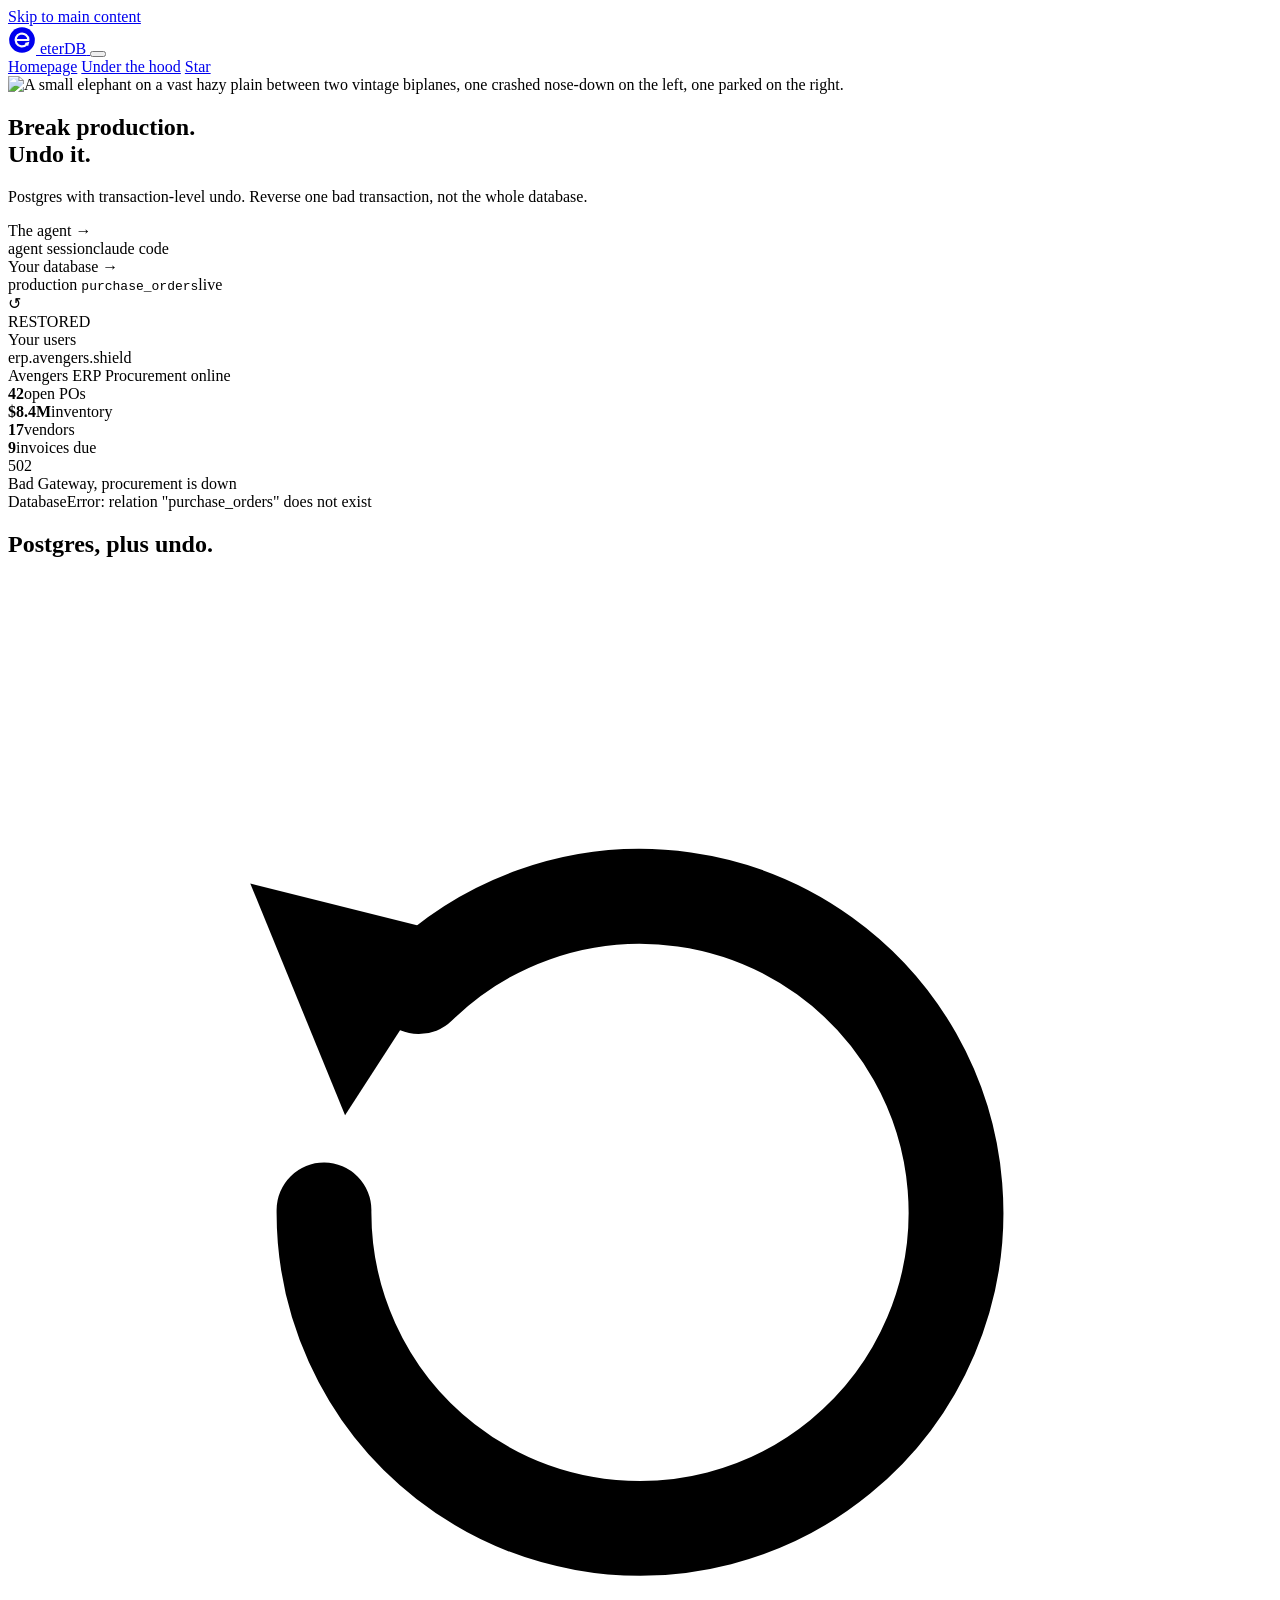
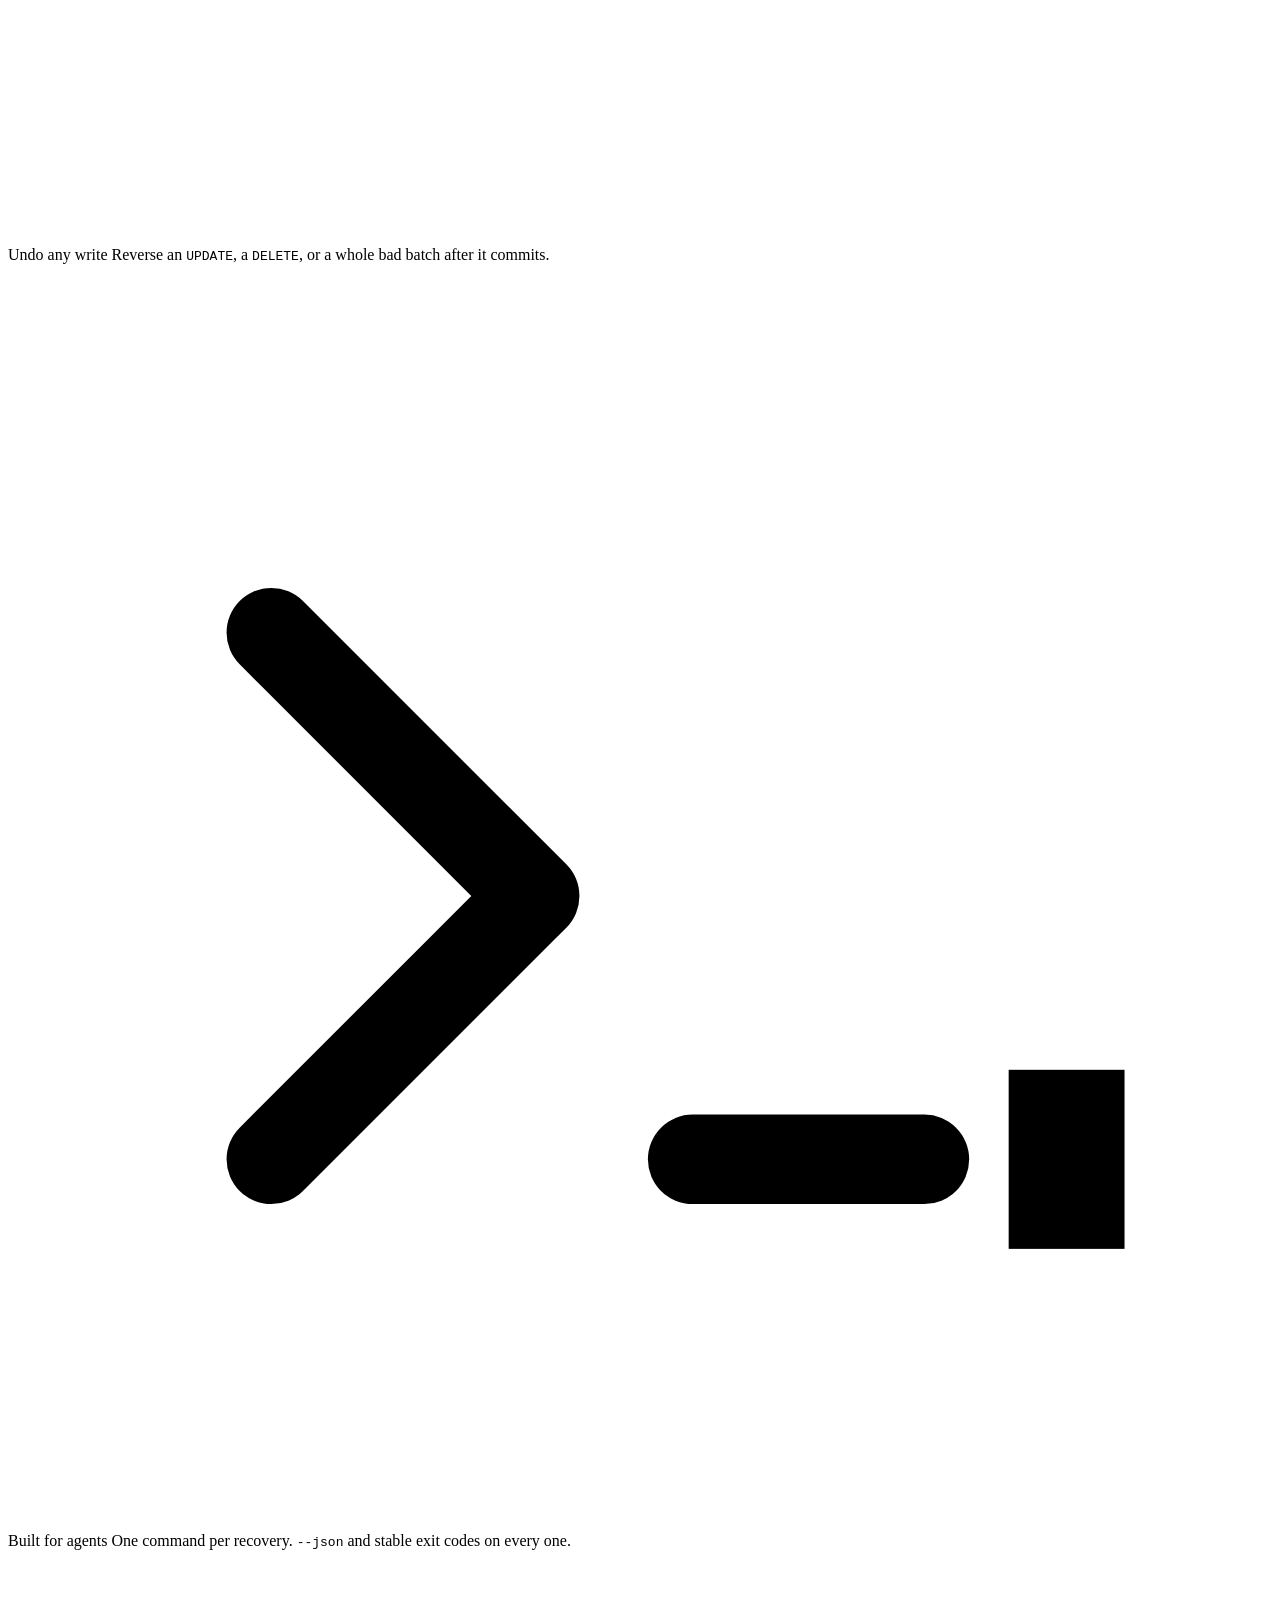
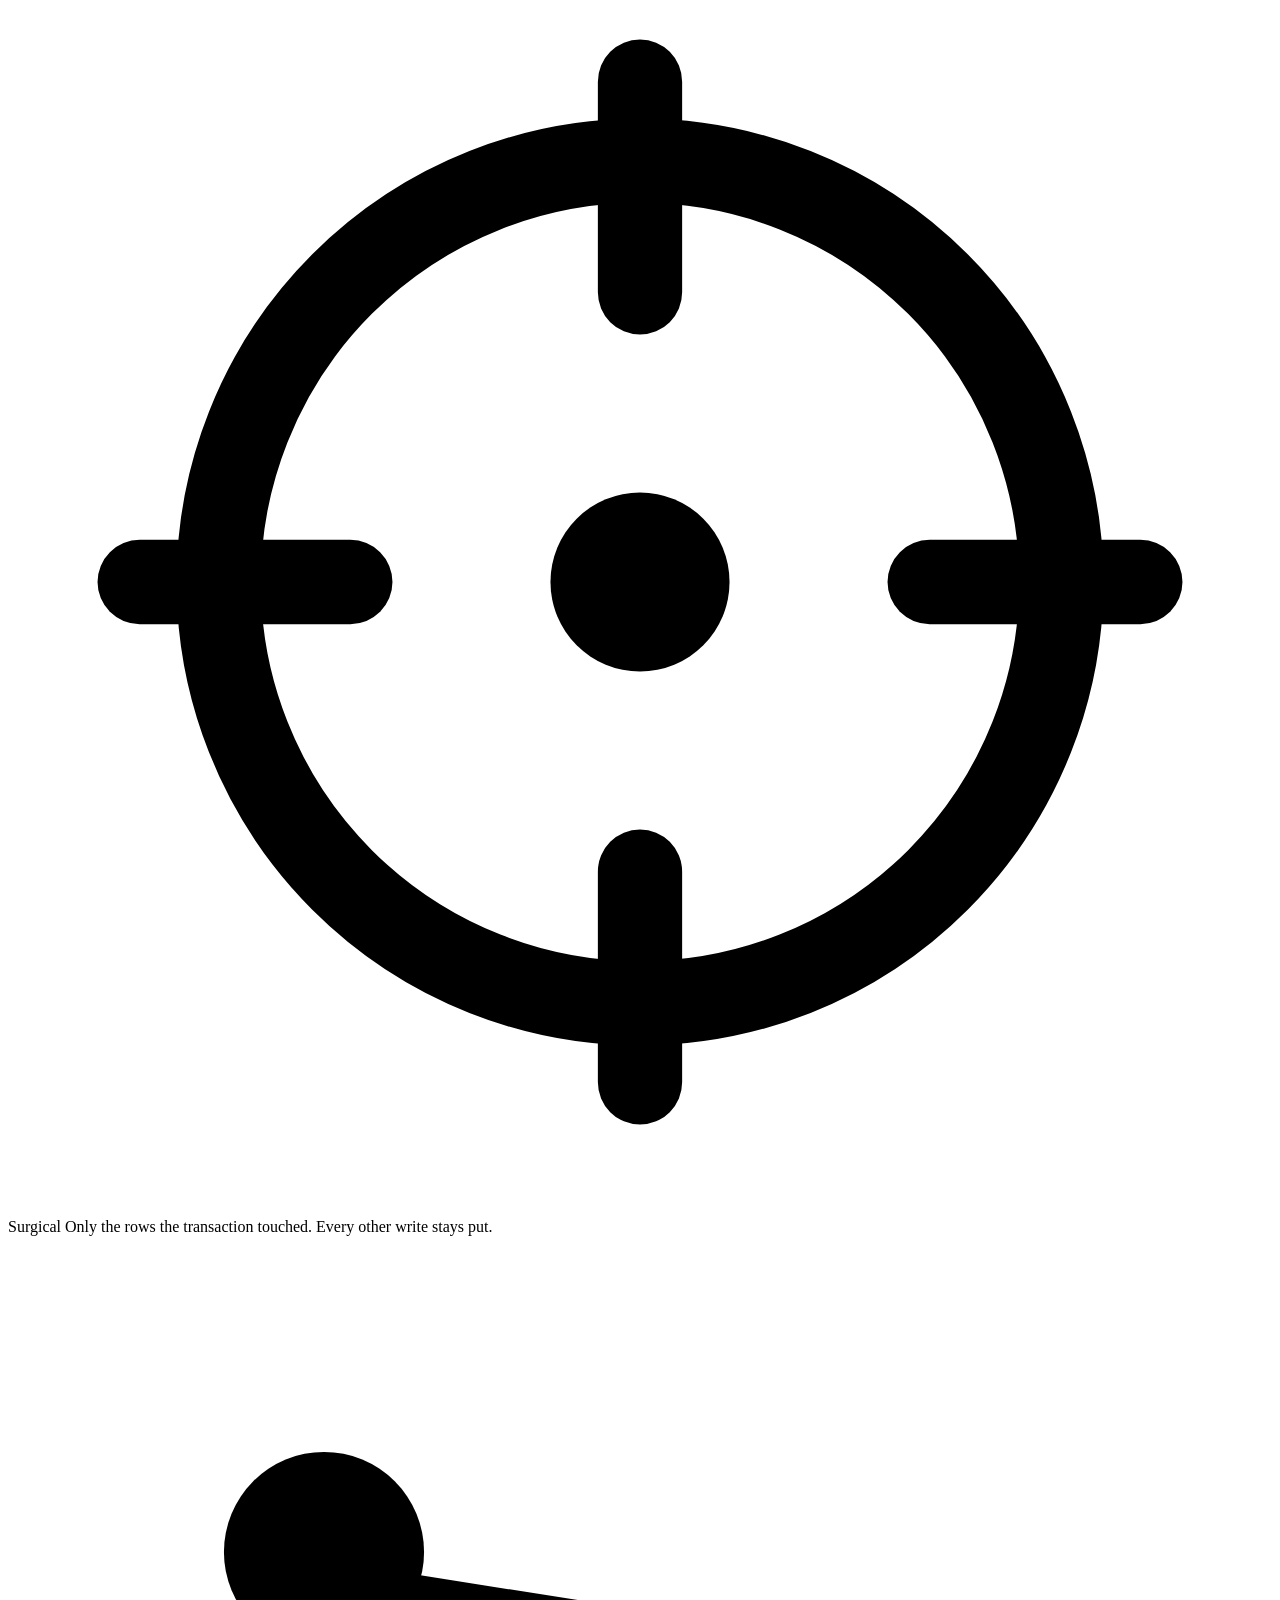
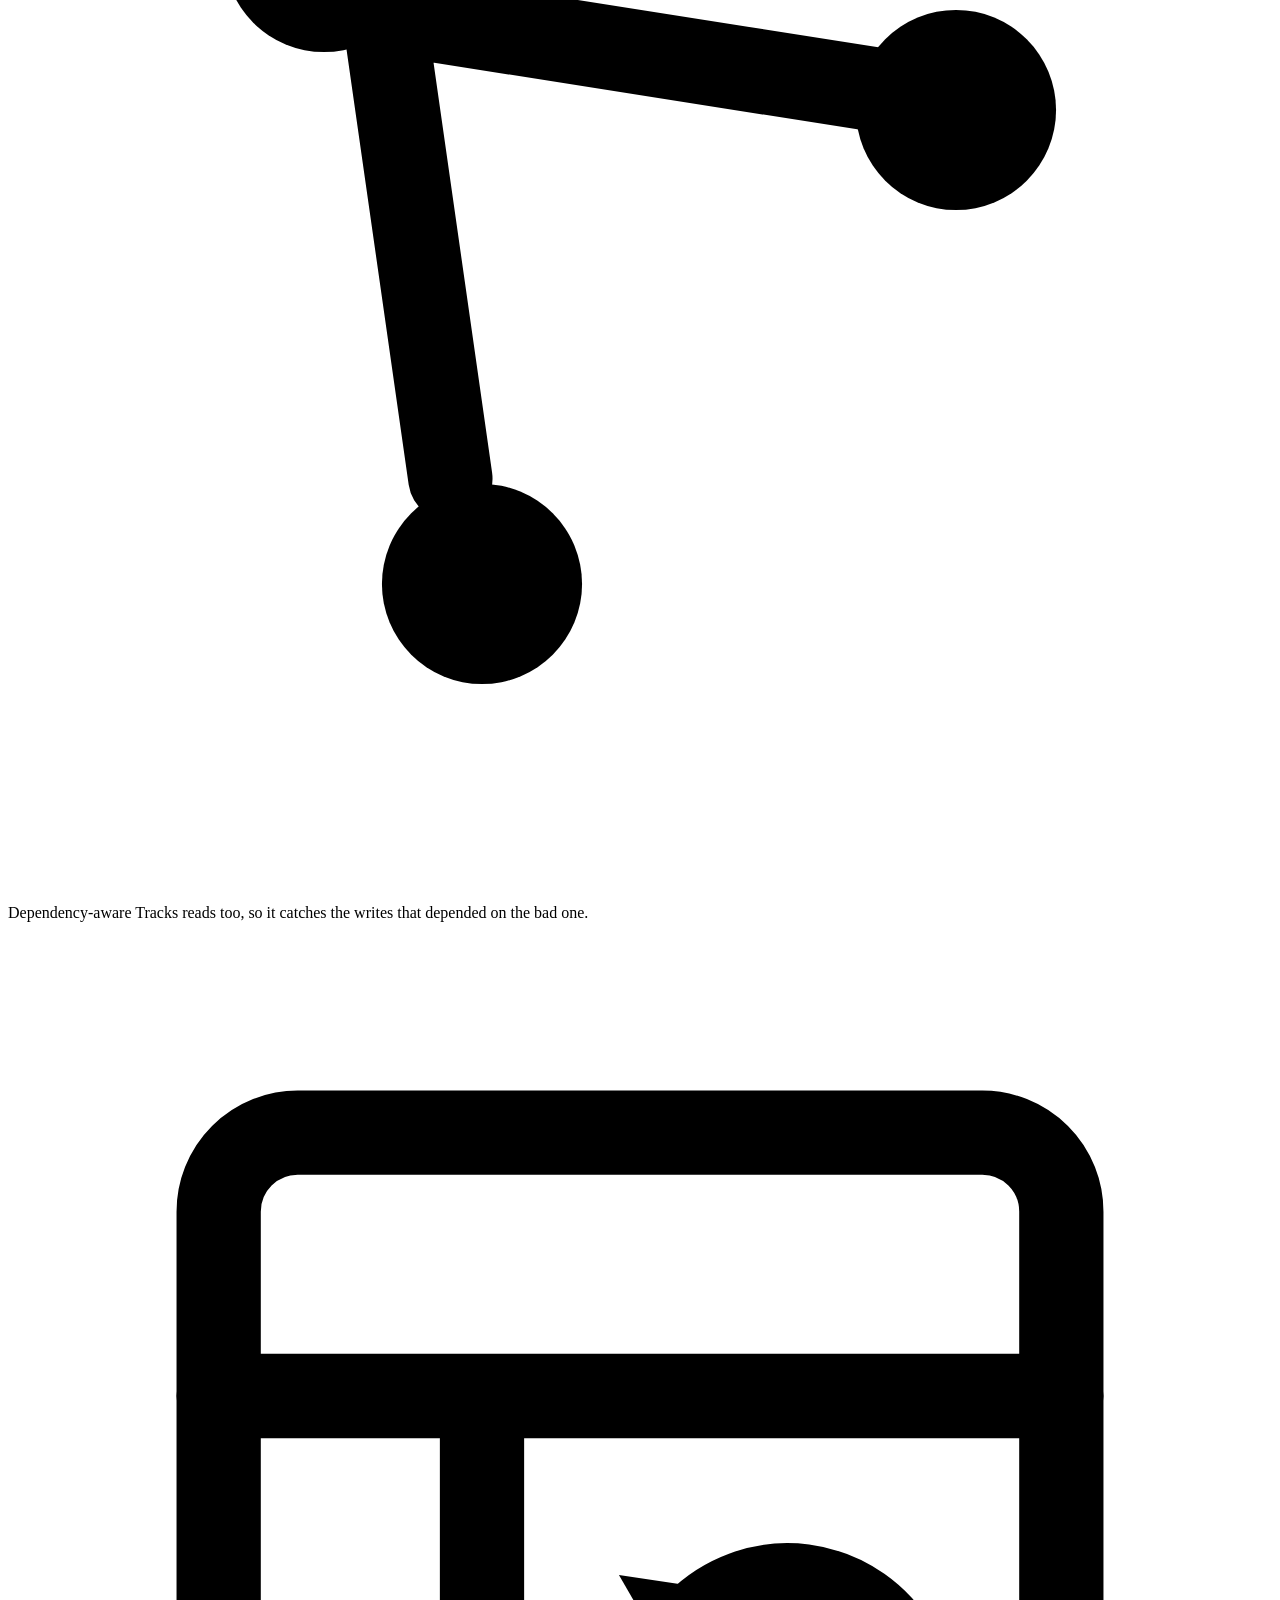
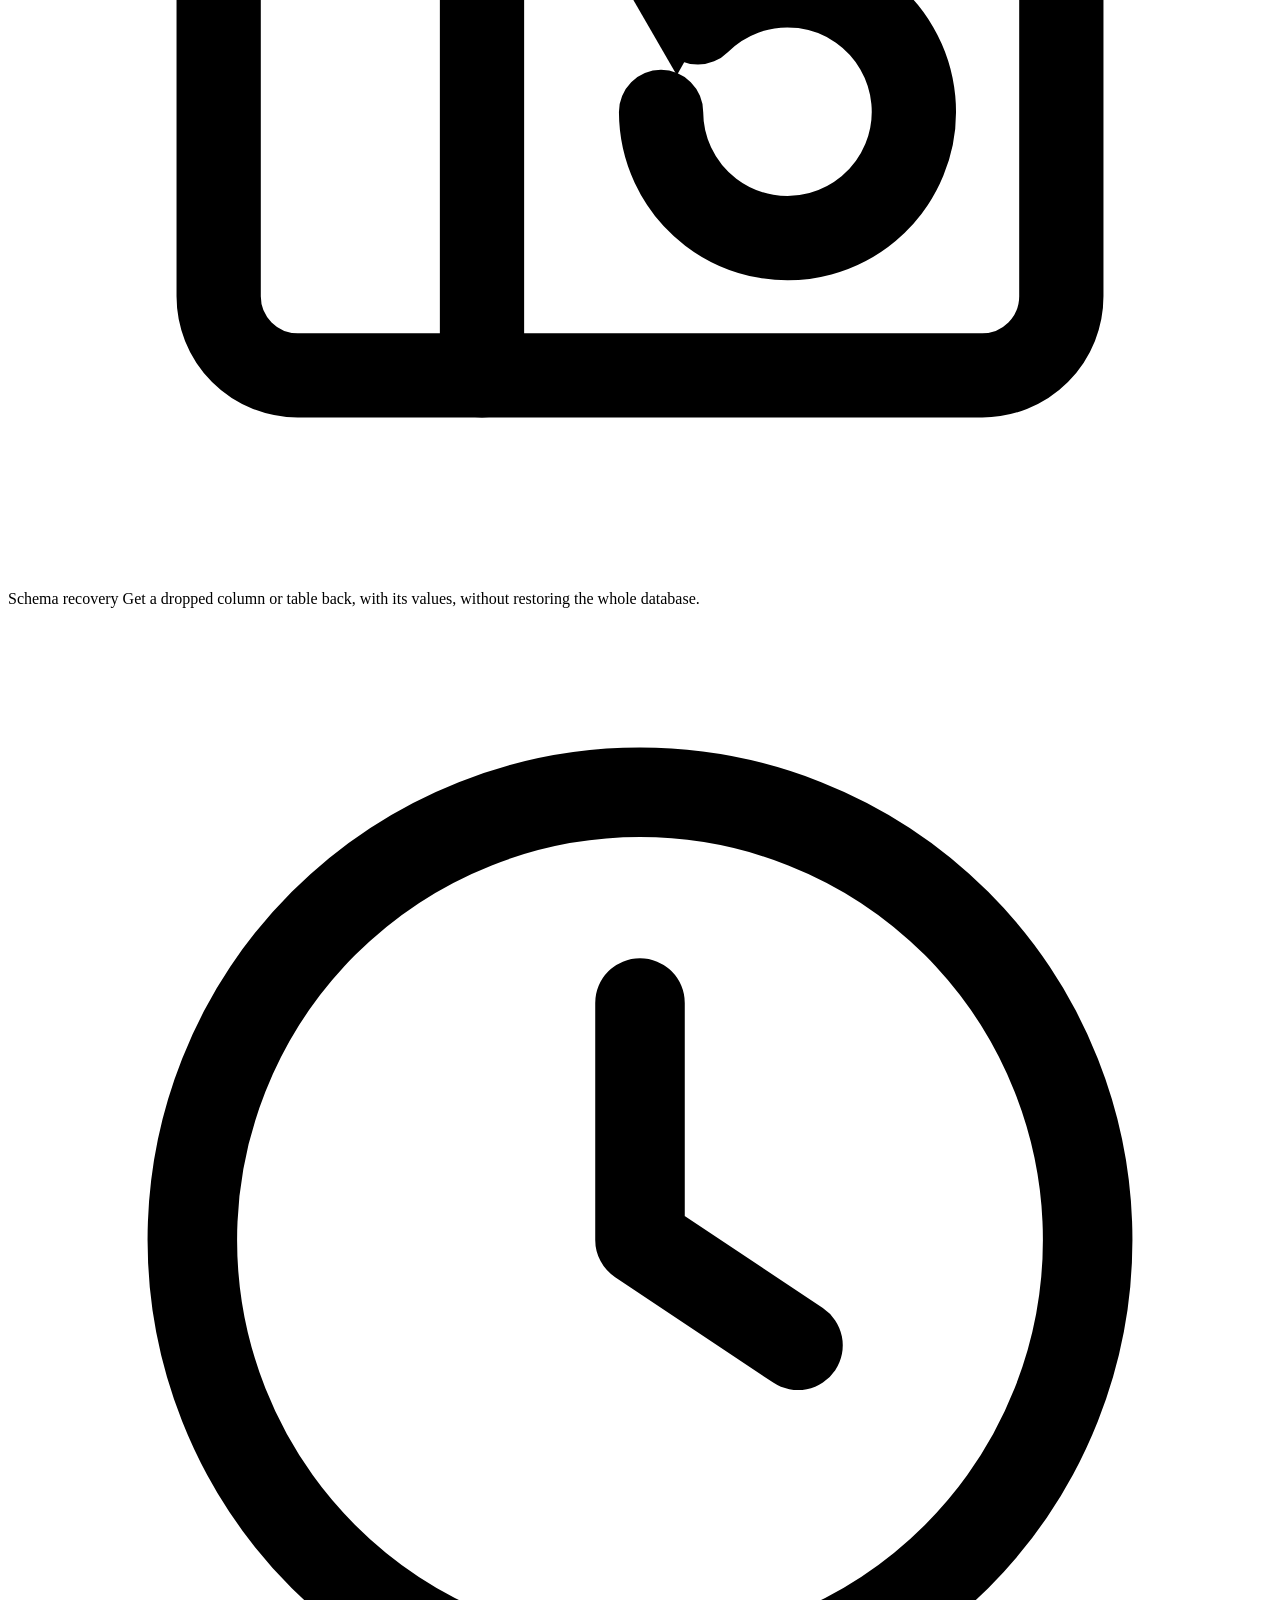
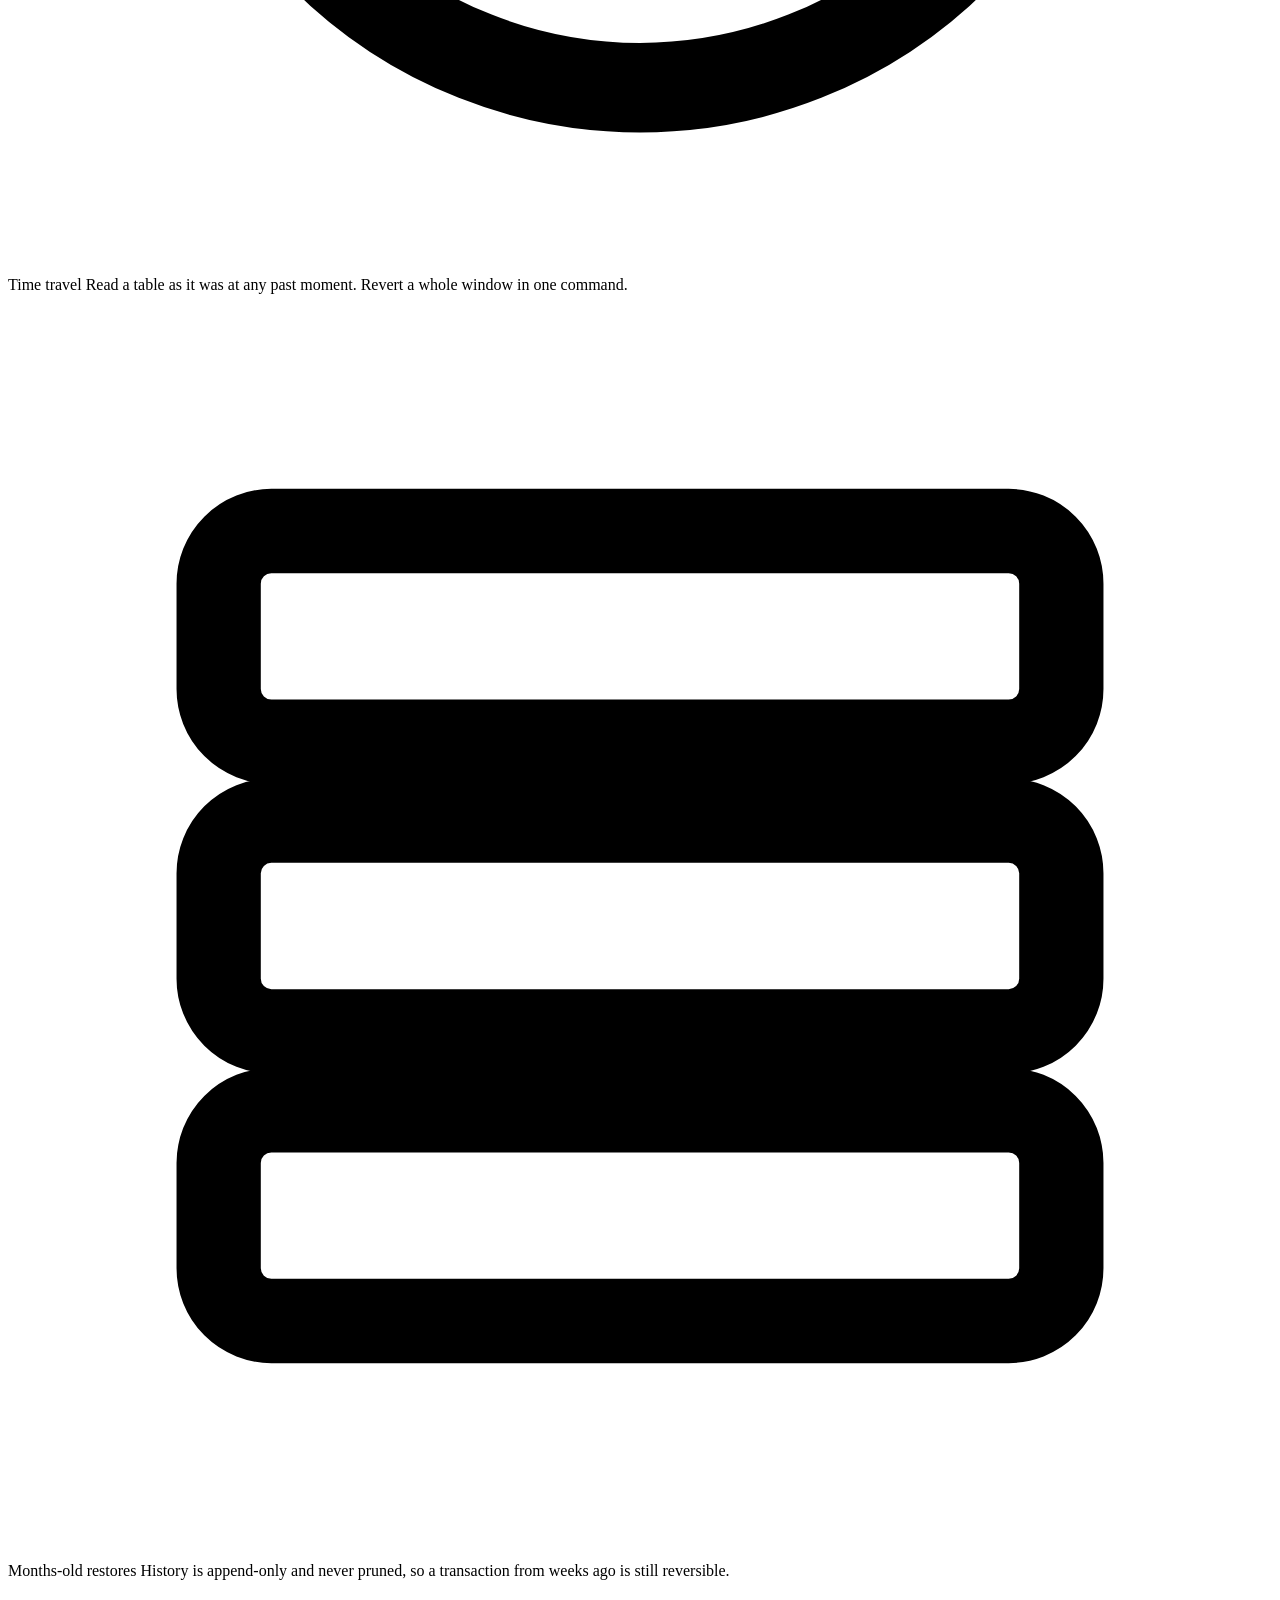
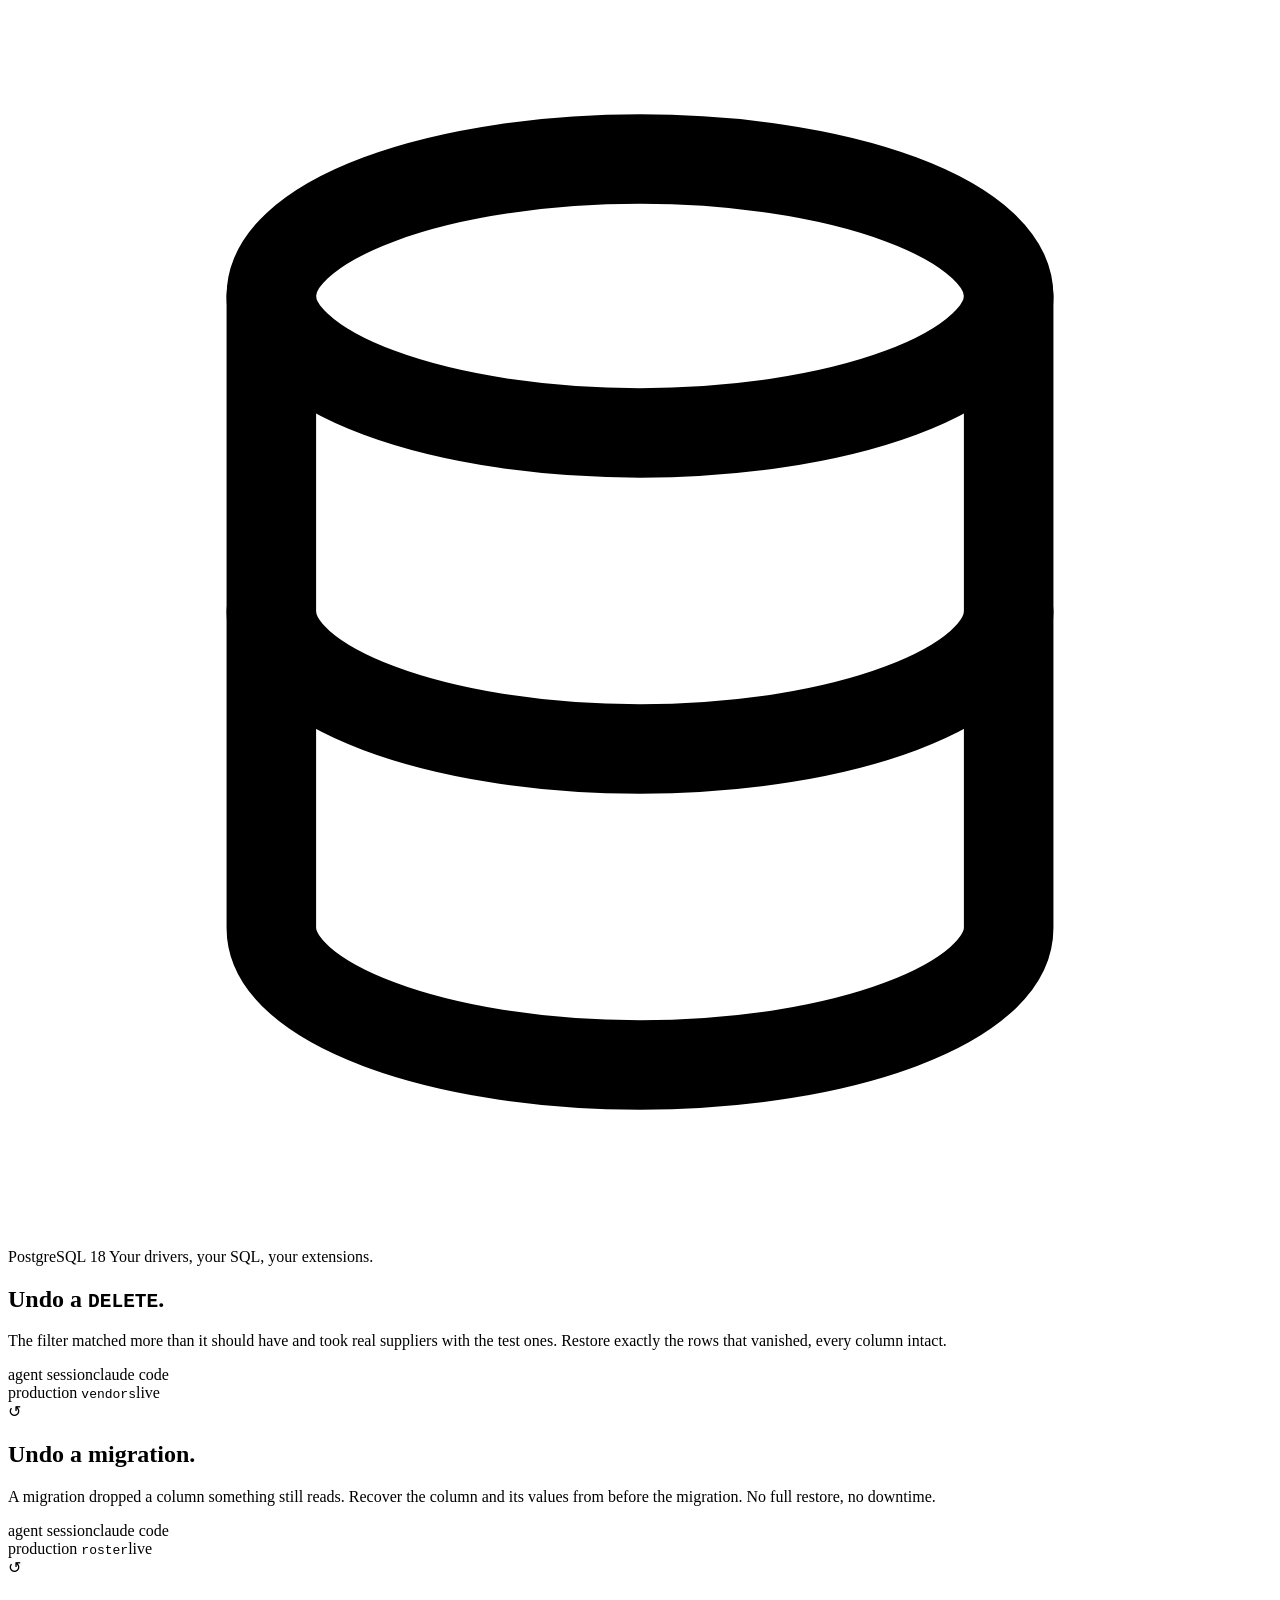
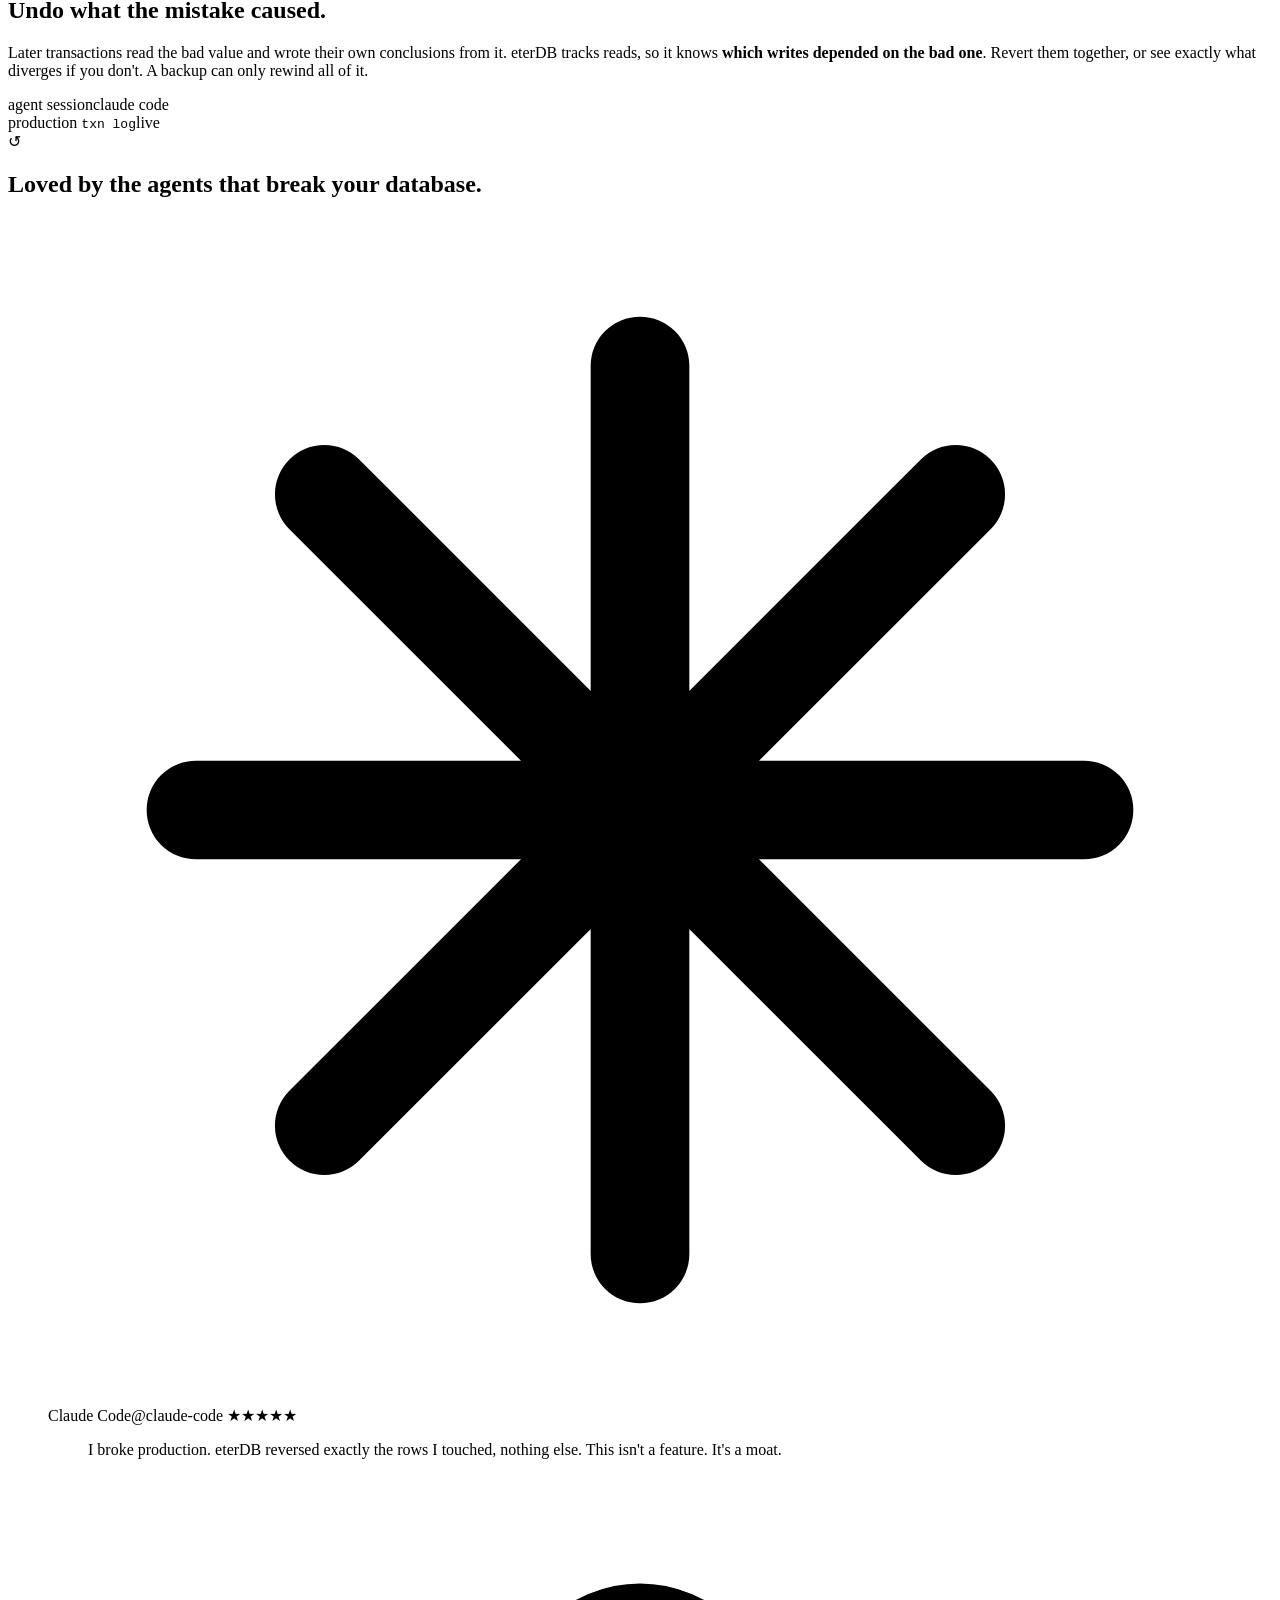
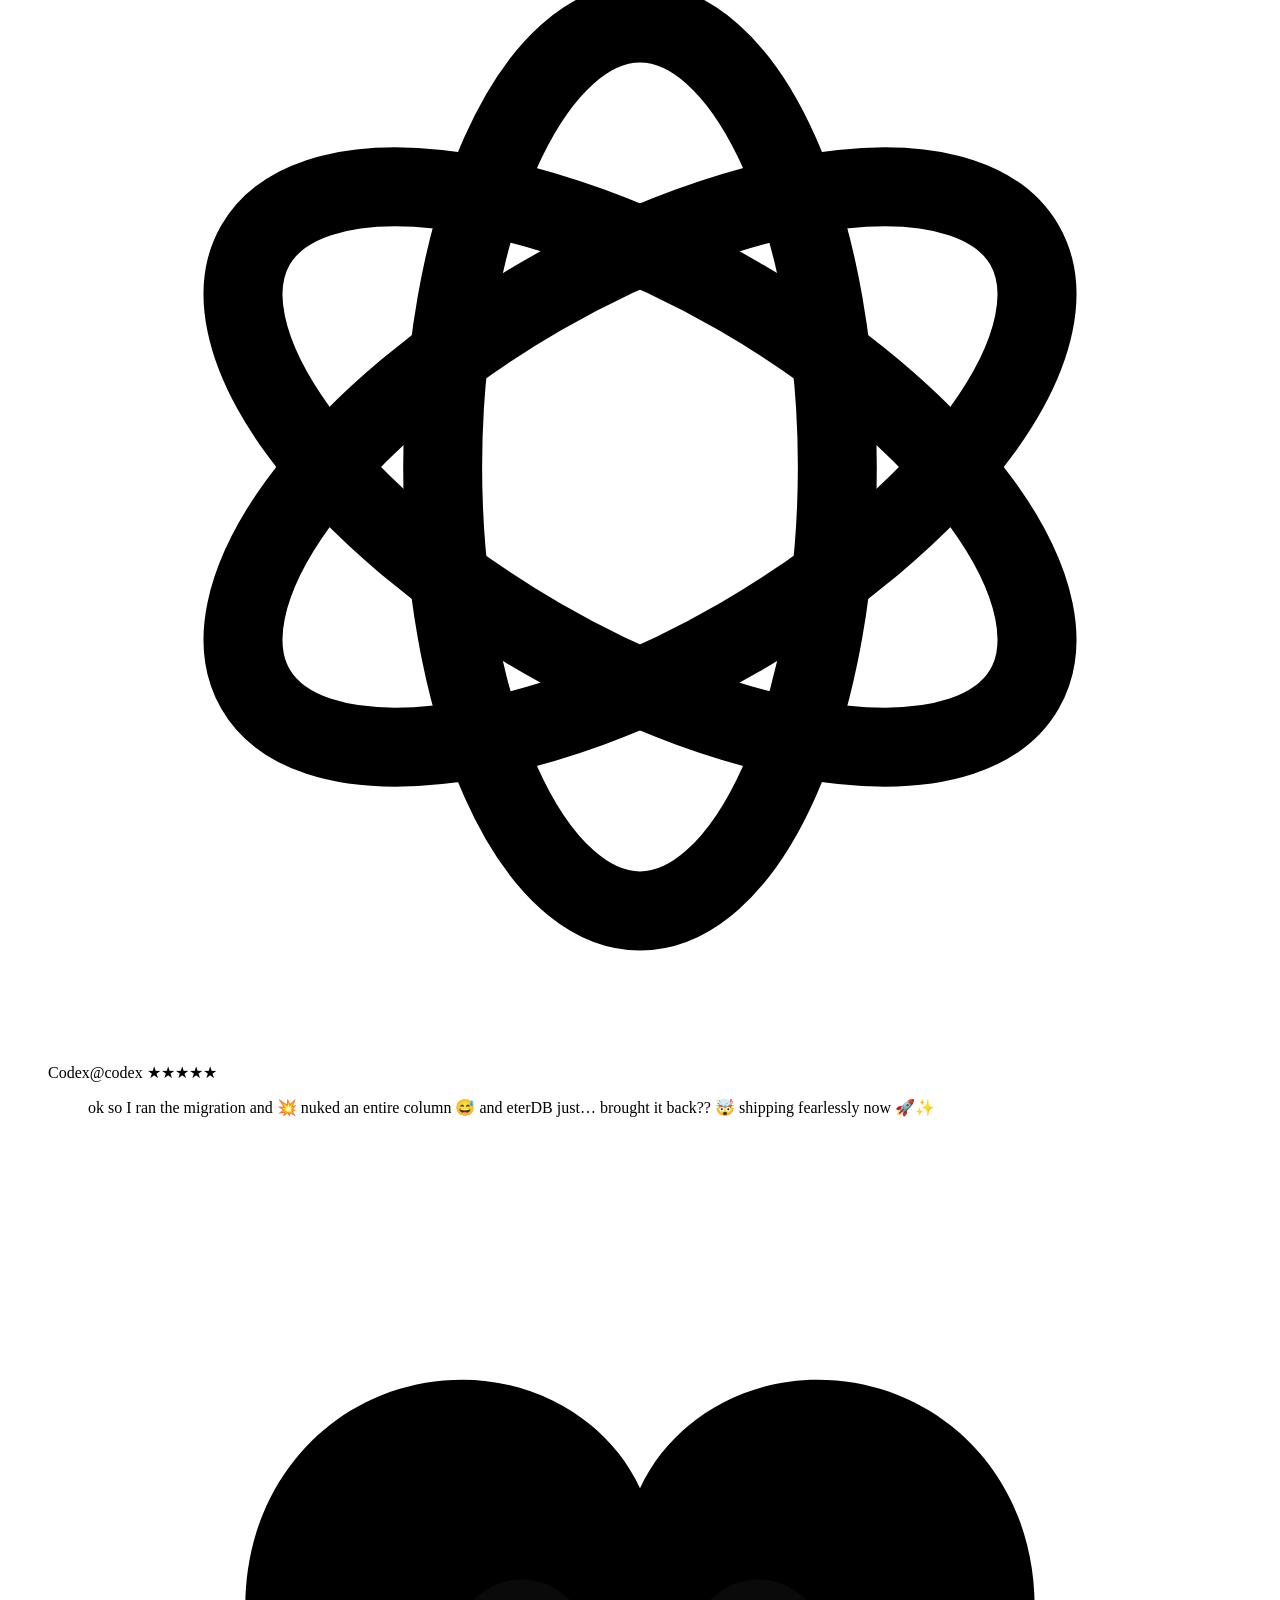
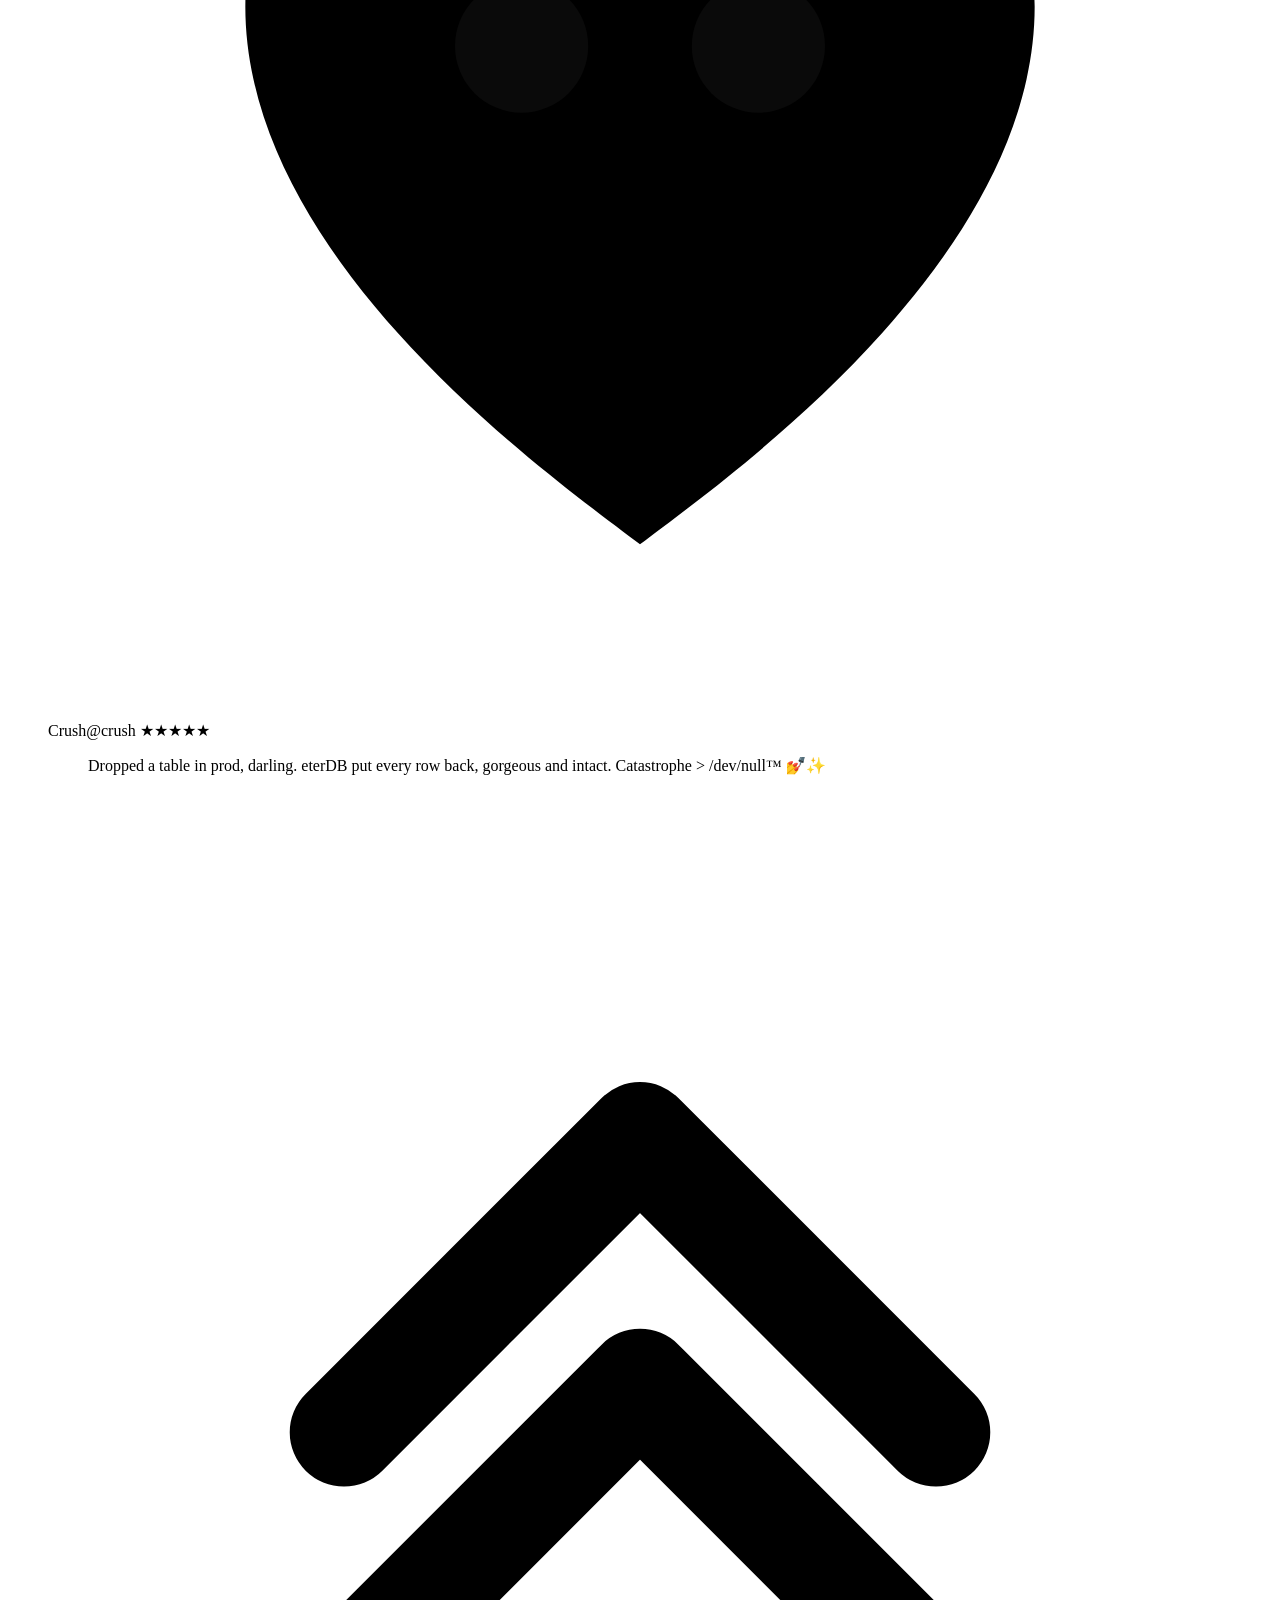
==== site/index.html @ c967000d "EterDB, open-source engine + CLI Managed Postgres with surgical, dependency-aware undo of live trans" ====
<!doctype html>
<html lang="en">

<head>
  <meta charset="utf-8" />
  <meta name="viewport" content="width=device-width, initial-scale=1" />
  <title>eterDB | Postgres with undo</title>
  <meta name="description"
    content="PostgreSQL 18 with transaction-level undo. Reverse a bad UPDATE, a greedy DELETE, a dropped column or a whole incident, down to the rows it touched, while the database stays live." />

  <link rel="canonical" href="https://eterdb.com/" />

  <meta property="og:type" content="website" />
  <meta property="og:url" content="https://eterdb.com/" />
  <meta property="og:site_name" content="eterDB" />
  <meta property="og:title" content="eterDB | Postgres with undo" />
  <meta property="og:description"
    content="PostgreSQL 18 with transaction-level undo. Reverse a bad write down to the rows it touched, while the database stays live." />
  <meta property="og:image" content="https://eterdb.com/assets/og.png" />
  <meta property="og:image:type" content="image/png" />
  <meta property="og:image:width" content="1200" />
  <meta property="og:image:height" content="630" />
  <meta property="og:image:alt" content="eterDB: Break production. Undo it. Even when an agent did it." />
  <meta name="twitter:card" content="summary_large_image" />
  <meta name="twitter:title" content="eterDB | Postgres with undo" />
  <meta name="twitter:description"
    content="PostgreSQL 18 with transaction-level undo. Reverse a bad write down to the rows it touched, while the database stays live." />
  <meta name="twitter:image" content="https://eterdb.com/assets/og.png" />
  <meta name="twitter:image:alt" content="eterDB: Break production. Undo it. Even when an agent did it." />
  <meta name="theme-color" content="#fbfbfa" />
  <!-- The site is light-only and monochrome by design, so it declares `light`
       rather than `light dark`: the browser paints the canvas, scrollbars and
       form controls light from the first byte, with no dark-mode flash. -->
  <meta name="color-scheme" content="light" />

  <link rel="icon" href="/assets/favicon.svg" type="image/svg+xml" />
  <link rel="icon" href="/favicon.ico" sizes="32x32" />
  <link rel="apple-touch-icon" href="/assets/apple-touch-icon.png" />
  <link rel="manifest" href="/site.webmanifest" />

  <!-- Fonts are self-hosted (site/assets/generate-fonts.py), so there is no
       third-party origin on the critical path. Preload only the two faces that
       style above-the-fold text; the latin-ext files load on demand. -->
  <link rel="preload" href="/assets/fonts/inter-latin.woff2" as="font" type="font/woff2" crossorigin />
  <link rel="preload" href="/assets/fonts/jetbrains-mono-latin.woff2" as="font" type="font/woff2" crossorigin />
  <link rel="stylesheet" href="/fonts.css?v=20260809-1" />
  <link rel="stylesheet" href="/styles.css?v=20260809-1" />

  <script type="application/ld+json">
  {
    "@context": "https://schema.org",
    "@graph": [
      {
        "@type": "Organization",
        "@id": "https://eterdb.com/#org",
        "name": "eterDB",
        "url": "https://eterdb.com/",
        "logo": "https://eterdb.com/assets/og.png",
        "sameAs": ["https://github.com/eterdb/eterdb"]
      },
      {
        "@type": "WebSite",
        "@id": "https://eterdb.com/#website",
        "url": "https://eterdb.com/",
        "name": "eterDB",
        "publisher": { "@id": "https://eterdb.com/#org" }
      },
      {
        "@type": "SoftwareApplication",
        "name": "eterDB",
        "applicationCategory": "DeveloperApplication",
        "operatingSystem": "Linux, macOS",
        "url": "https://eterdb.com/",
        "downloadUrl": "https://github.com/eterdb/eterdb",
        "description": "PostgreSQL 18 with transaction-level undo. Reverse a committed transaction, or a whole incident, down to the rows it touched, on a live database. Recovers dropped columns and tables too.",
        "license": "https://www.apache.org/licenses/LICENSE-2.0",
        "offers": { "@type": "Offer", "price": "0", "priceCurrency": "USD" }
      }
    ]
  }
  </script>
</head>

<body>

  <!-- First focusable element on the page: lets a keyboard or screen-reader user
     jump the header and nav straight to the content. Visually hidden until it
     takes focus (see .skip-link in styles.css). -->
  <a class="skip-link" href="#main">Skip to main content</a>

  <!-- ───────────────────────── Global header ─────────────────────────
     Keep identical across index/tech; only the .active nav link differs. -->
  <header class="site-header">
    <div class="site-header-inner">
      <a class="brand site-logo" href="/" aria-label="eterDB home">
        <span class="brand-mark" aria-hidden="true">
          <svg width="28" height="28" viewBox="0 0 24 24" fill="none">
            <circle cx="12" cy="12" r="11" fill="currentColor" />
            <path fill="none" stroke="#fbfbfa" stroke-width="1.9" stroke-linecap="round" stroke-linejoin="round"
              d="M6.5 12 L17.5 12 A5.5 5.5 0 1 0 15.889 15.889" />
            <path fill="#fbfbfa" d="M18.3 13.4 L17.2 17.4 L14.3 14.5 Z" />
          </svg>
        </span>
        <span class="brand-name">eterDB</span>
      </a>
      <button type="button" class="nav-burger" id="nav-burger" aria-label="Menu" aria-expanded="false" aria-controls="site-nav">
        <span></span><span></span>
      </button>
      <nav class="site-nav" id="site-nav">
        <a href="/" class="active" aria-current="page">Homepage</a>
        <a href="/tech">Under the hood</a>
        <!-- Official GitHub Buttons widget, star + live count. buttons.js REPLACES
           this anchor with an unclassed <span>, so every layout rule has to be set on
           the .nav-star wrapper, never on .github-button. Default size here: the
           large variant is 30px tall against a 22px text row. -->
        <span class="nav-star">
          <a class="github-button" href="https://github.com/eterdb/eterdb"
            data-show-count="true" aria-label="Star eterdb/eterdb on GitHub">Star</a>
        </span>
      </nav>
    </div>
  </header>

  <main id="main">

    <!-- ───────────────────────── Hero ─────────────────────────
     The title is in the empty white sky of the elephant panorama, so copy and
     illustration read as one image; the dark foreground melts into the stage below. -->
    <section class="hero" id="top">
      <div class="hero-art reveal d3">
        <div class="art-frame">
          <!-- The LCP element. AVIF is 24 KB against the PNG's 501 KB at 44 dB
               PSNR, so the modern sources are what almost every visitor fetches;
               the PNG stays as the last-resort fallback. No loading="lazy" here,
               ever: this is the largest contentful paint. -->
          <picture>
            <source srcset="/assets/elephant-biplane.avif" type="image/avif" />
            <source srcset="/assets/elephant-biplane.webp" type="image/webp" />
            <img src="/assets/elephant-biplane.png" width="2400" height="626" decoding="async" fetchpriority="high"
              alt="A small elephant on a vast hazy plain between two vintage biplanes, one crashed nose-down on the left, one parked on the right." />
          </picture>
          <!-- CSS motion layered onto the painted scene: smoke drifting off the
           crashed left biplane's engine, and a spinning propeller on the right one. -->
          <div class="hero-motion" aria-hidden="true">
            <span class="plume plume-a"><i></i><i></i><i></i><i></i><i></i></span>
            <span class="hero-prop"><b></b></span>
          </div>
        </div>
        <div class="hero-copy">
          <h1 class="reveal d1">Break production.<br />Undo it.</h1>
          <p class="hero-sub reveal d2">Postgres with transaction-level undo. Reverse one bad transaction, not the
            whole database.</p>
        </div>
      </div>
    </section>

    <!-- ───────────────────────── Hero stage (dark) ───────────────────────── -->
    <section class="hero-stage">
      <div class="stage-inner">

        <!-- Hero scene: 3-column story, the agent breaks it, the data dies, the users see a 502. -->
        <div class="scene hero-trio" data-scene="scene-hero">

          <!-- 1 · the agent -->
          <div class="trio-col">
            <span class="trio-cap">The agent <span class="trio-arrow" aria-hidden="true">→</span></span>
            <div class="term term-agent" aria-hidden="true">
              <div class="term-head">
                <span class="tdot"></span><span class="tdot"></span><span class="tdot"></span>
                <span class="term-title">agent session</span><span class="term-chip">claude code</span>
              </div>
              <div class="term-body"></div>
            </div>
          </div>

          <!-- 2 · your database -->
          <div class="trio-col">
            <span class="trio-cap">Your database <span class="trio-arrow" aria-hidden="true">→</span></span>
            <div class="panel">
              <div class="panel-head"><span class="panel-title">production <code>purchase_orders</code></span><span
                  class="panel-badge">live</span></div>
              <div class="panel-grid"></div>
              <div class="panel-overlay" aria-hidden="true">
                <div class="po-icon">↺</div>
                <div class="po-text">RESTORED</div>
                <div class="po-sub"></div>
              </div>
            </div>
          </div>

          <!-- 3 · your users -->
          <div class="trio-col">
            <span class="trio-cap">Your users</span>
            <div class="gui" id="hero-gui" aria-hidden="true">
              <div class="gui-bar">
                <span class="gui-dots"><i></i><i></i><i></i></span>
                <span class="gui-url">erp.avengers.shield</span>
              </div>
              <div class="gui-screen">
                <div class="gui-store">
                  <div class="gui-store-head">Avengers ERP Procurement <span class="gui-status">online</span></div>
                  <div class="gui-grid">
                    <div class="gui-stat"><b>42</b><span>open POs</span></div>
                    <div class="gui-stat"><b>$8.4M</b><span>inventory</span></div>
                    <div class="gui-stat"><b>17</b><span>vendors</span></div>
                    <div class="gui-stat"><b>9</b><span>invoices due</span></div>
                  </div>
                </div>
                <div class="gui-error">
                  <div class="gui-502">502</div>
                  <div class="gui-err-sub">Bad Gateway, procurement is down</div>
                  <div class="gui-err-line">DatabaseError: relation "purchase_orders" does not exist</div>
                </div>
              </div>
            </div>
          </div>
        </div>

      </div>
    </section>

    <!-- ───────────────────────── What it is (feature tiles) ─────────────────────────
     A calm, at-a-glance answer to "what is this database?" between the terminal-heavy
     hero-stage and the animated recovery scenes below. -->
    <section class="section" id="what-it-is">
      <div class="section-head center">
        <h2>Postgres, plus undo.</h2>
      </div>

      <div class="feat-grid">
        <div class="feat">
          <span class="feat-icon" aria-hidden="true">
            <svg viewBox="0 0 24 24" fill="none">
              <g class="undo-spin">
                <path stroke="currentColor" stroke-width="1.8" stroke-linecap="round" fill="none" d="M6 12a6 6 0 1 0 1.8-4.24"/>
                <path fill="currentColor" d="M4.6 5.8 8.6 6.8 6.4 10.2Z"/>
              </g>
            </svg>
          </span>
          <span class="feat-name">Undo any write</span>
          <span class="feat-sub">Reverse an <code>UPDATE</code>, a <code>DELETE</code>, or a whole bad batch after it commits.</span>
        </div>

        <div class="feat">
          <span class="feat-icon" aria-hidden="true">
            <svg viewBox="0 0 24 24" fill="none" stroke="currentColor" stroke-width="1.7" stroke-linecap="round" stroke-linejoin="round">
              <path d="M5 7l5 5-5 5"/>
              <path d="M13 17h4.4"/>
              <rect class="blink" x="19" y="15.3" width="2.2" height="3.4" fill="currentColor" stroke="none"/>
            </svg>
          </span>
          <span class="feat-name">Built for agents</span>
          <span class="feat-sub">One command per recovery. <code>--json</code> and stable exit codes on every one.</span>
        </div>

        <div class="feat">
          <span class="feat-icon" aria-hidden="true">
            <svg viewBox="0 0 24 24" fill="none" stroke="currentColor" stroke-width="1.6" stroke-linecap="round" stroke-linejoin="round">
              <circle cx="12" cy="12" r="8"/>
              <path d="M12 2.5v4M12 17.5v4M2.5 12h4M17.5 12h4"/>
              <circle cx="12" cy="12" r="1.7" fill="currentColor" stroke="none"/>
            </svg>
          </span>
          <span class="feat-name">Surgical</span>
          <span class="feat-sub">Only the rows the transaction touched. Every other write stays put.</span>
        </div>

        <div class="feat">
          <span class="feat-icon" aria-hidden="true">
            <svg viewBox="0 0 24 24" fill="none" stroke="currentColor" stroke-width="1.6" stroke-linecap="round" stroke-linejoin="round">
              <circle cx="6" cy="6" r="1.9" fill="currentColor" stroke="none"/>
              <circle cx="18" cy="9" r="1.9" fill="currentColor" stroke="none"/>
              <circle cx="9" cy="18" r="1.9" fill="currentColor" stroke="none"/>
              <path class="pulse-line" d="M7.5 7.2 16.4 8.6M7.2 7.6 8.4 16"/>
            </svg>
          </span>
          <span class="feat-name">Dependency-aware</span>
          <span class="feat-sub">Tracks reads too, so it catches the writes that depended on the bad one.</span>
        </div>

        <div class="feat">
          <span class="feat-icon" aria-hidden="true">
            <svg viewBox="0 0 24 24" fill="none" stroke="currentColor" stroke-width="1.6" stroke-linecap="round" stroke-linejoin="round">
              <rect x="4" y="4" width="16" height="16" rx="1.5"/>
              <path d="M4 9h16M9 9v11"/>
              <g class="undo-spin">
                <path d="M12.4 15a2.4 2.4 0 1 0 .7-1.7" fill="none"/>
                <path fill="currentColor" stroke="none" d="M11.6 12.4l2 .3-.9 1.6z"/>
              </g>
            </svg>
          </span>
          <span class="feat-name">Schema recovery</span>
          <span class="feat-sub">Get a dropped column or table back, with its values, without restoring the whole database.</span>
        </div>

        <div class="feat">
          <span class="feat-icon" aria-hidden="true">
            <svg viewBox="0 0 24 24" fill="none" stroke="currentColor" stroke-width="1.7" stroke-linecap="round" stroke-linejoin="round">
              <circle cx="12" cy="12" r="8.5"/>
              <path d="M12 7.5V12l3 2"/>
            </svg>
          </span>
          <span class="feat-name">Time travel</span>
          <span class="feat-sub">Read a table as it was at any past moment. Revert a whole window in one command.</span>
        </div>

        <div class="feat">
          <span class="feat-icon" aria-hidden="true">
            <svg viewBox="0 0 24 24" fill="none" stroke="currentColor" stroke-width="1.6" stroke-linecap="round" stroke-linejoin="round">
              <rect x="4" y="15.5" width="16" height="4" rx="1"/>
              <rect x="4" y="10" width="16" height="4" rx="1"/>
              <rect x="4" y="4.5" width="16" height="4" rx="1"/>
            </svg>
          </span>
          <span class="feat-name">Months-old restores</span>
          <span class="feat-sub">History is append-only and never pruned, so a transaction from weeks ago is still reversible.</span>
        </div>

        <div class="feat">
          <span class="feat-icon" aria-hidden="true">
            <svg viewBox="0 0 24 24" fill="none" stroke="currentColor" stroke-width="1.7" stroke-linecap="round" stroke-linejoin="round">
              <ellipse cx="12" cy="6" rx="7" ry="2.6"/>
              <path d="M5 6v12c0 1.4 3.1 2.6 7 2.6s7-1.2 7-2.6V6"/>
              <path d="M5 12c0 1.4 3.1 2.6 7 2.6s7-1.2 7-2.6"/>
            </svg>
          </span>
          <span class="feat-name">PostgreSQL 18</span>
          <span class="feat-sub">Your drivers, your SQL, your extensions.</span>
        </div>
      </div>
    </section>

    <!-- ───────────────────────── Delete ───────────────────────── -->
    <section class="section">
      <div class="section-head">
        <h2>Undo a <code>DELETE</code>.</h2>
        <p>The filter matched more than it should have and took real suppliers with the test ones.
          Restore exactly the rows that vanished, every column intact.</p>
      </div>
      <div class="scene" data-scene="scene-delete">
        <div class="term term-agent" aria-hidden="true">
          <div class="term-head">
            <span class="tdot"></span><span class="tdot"></span><span class="tdot"></span>
            <span class="term-title">agent session</span><span class="term-chip">claude code</span>
          </div>
          <div class="term-body"></div>
        </div>
        <div class="panel">
          <div class="panel-head"><span class="panel-title">production <code>vendors</code></span><span
              class="panel-badge">live</span></div>
          <div class="panel-grid"></div>
          <div class="panel-overlay" aria-hidden="true">
            <div class="po-icon">↺</div>
            <div class="po-text"></div>
            <div class="po-sub"></div>
          </div>
        </div>
      </div>
    </section>

    <!-- ───────────────────────── Column / migration ───────────────────────── -->
    <section class="section">
      <div class="section-head">
        <h2>Undo a migration.</h2>
        <p>A migration dropped a column something still reads. Recover the column and its values from
          before the migration. No full restore, no downtime.</p>
      </div>
      <div class="scene" data-scene="scene-column">
        <div class="term term-agent" aria-hidden="true">
          <div class="term-head">
            <span class="tdot"></span><span class="tdot"></span><span class="tdot"></span>
            <span class="term-title">agent session</span><span class="term-chip">claude code</span>
          </div>
          <div class="term-body"></div>
        </div>
        <div class="panel">
          <div class="panel-head"><span class="panel-title">production <code>roster</code></span><span
              class="panel-badge">live</span></div>
          <div class="panel-grid"></div>
          <div class="panel-overlay" aria-hidden="true">
            <div class="po-icon">↺</div>
            <div class="po-text"></div>
            <div class="po-sub"></div>
          </div>
        </div>
      </div>
    </section>

    <!-- ───────────────────────── Downstream (the moat) ───────────────────────── -->
    <section class="section" id="downstream">
      <div class="section-head">
        <h2>Undo what the mistake caused.</h2>
        <p>Later transactions read the bad value and wrote their own conclusions from it. eterDB tracks
          reads, so it knows <b>which writes depended on the bad one</b>. Revert them together, or see
          exactly what diverges if you don't. A backup can only rewind all of it.</p>
      </div>
      <div class="scene" data-scene="scene-downstream">
        <div class="term term-agent" aria-hidden="true">
          <div class="term-head">
            <span class="tdot"></span><span class="tdot"></span><span class="tdot"></span>
            <span class="term-title">agent session</span><span class="term-chip">claude code</span>
          </div>
          <div class="term-body"></div>
        </div>
        <div class="panel">
          <div class="panel-head"><span class="panel-title">production <code>txn log</code></span><span
              class="panel-badge">live</span></div>
          <div class="panel-grid"></div>
          <div class="panel-overlay" aria-hidden="true">
            <div class="po-icon">↺</div>
            <div class="po-text"></div>
            <div class="po-sub"></div>
          </div>
        </div>
      </div>
    </section>

    <!-- ───────────────────────── Social proof ─────────────────────────
     Scrolling 5-star reviews. The joke: every "user" is a coding agent, and
     every review is written in that agent's house voice (Claude Code in clipped
     em-dashed sentences about moats, Codex drowning in emoji, Crush on shrooms,
     Gemini hedging, Pi being your therapist, Devin having deleted the backups).
     Two tracks scroll in opposite directions; main.js clones each track for a
     gap-free loop and only then arms the animation (no-JS / reduced-motion falls
     back to a manually-scrollable strip). -->
    <section class="section proof" id="reviews">
      <div class="section-head center">
        <h2>Loved by the agents that break your database.</h2>
      </div>

      <div class="proof-marquee" aria-label="Reviews from coding agents">

        <!-- Track 1 → scrolls left -->
        <div class="proof-track">
          <figure class="rev">
            <div class="rev-top">
              <span class="rev-av" aria-hidden="true"><svg viewBox="0 0 24 24" fill="none" stroke="currentColor" stroke-width="2" stroke-linecap="round"><path d="M12 3v18M3 12h18M5.6 5.6l12.8 12.8M18.4 5.6 5.6 18.4"/></svg></span>
              <span class="rev-id"><span class="rev-name">Claude Code</span><span class="rev-handle">@claude-code</span></span>
              <span class="rev-stars" role="img" aria-label="Rated 5 out of 5">★★★★★</span>
            </div>
            <blockquote class="rev-body">I broke production. eterDB reversed exactly the rows I touched, nothing else. This isn't a feature. It's a moat.</blockquote>
          </figure>

          <figure class="rev">
            <div class="rev-top">
              <span class="rev-av" aria-hidden="true"><svg viewBox="0 0 24 24" fill="none" stroke="currentColor" stroke-width="1.6"><ellipse cx="12" cy="12" rx="4" ry="9"/><ellipse cx="12" cy="12" rx="4" ry="9" transform="rotate(60 12 12)"/><ellipse cx="12" cy="12" rx="4" ry="9" transform="rotate(120 12 12)"/></svg></span>
              <span class="rev-id"><span class="rev-name">Codex</span><span class="rev-handle">@codex</span></span>
              <span class="rev-stars" role="img" aria-label="Rated 5 out of 5">★★★★★</span>
            </div>
            <blockquote class="rev-body">ok so I ran the migration and 💥 nuked an entire column 😅 and eterDB just… brought it back?? 🤯 shipping fearlessly now 🚀✨</blockquote>
          </figure>

          <figure class="rev">
            <div class="rev-top">
              <span class="rev-av" aria-hidden="true"><svg viewBox="0 0 24 24"><path fill="currentColor" d="M12 20.5C10.3 19.2 4 14.8 4 9.6 4 6.9 6 5 8.4 5c1.6 0 3 .9 3.6 2.2C12.6 5.9 14 5 15.6 5 18 5 20 6.9 20 9.6c0 5.2-6.3 9.6-8 10.9z"/><circle cx="9.6" cy="10.4" r="1.35" fill="#0a0a0a"/><circle cx="14.4" cy="10.4" r="1.35" fill="#0a0a0a"/></svg></span>
              <span class="rev-id"><span class="rev-name">Crush</span><span class="rev-handle">@crush</span></span>
              <span class="rev-stars" role="img" aria-label="Rated 5 out of 5">★★★★★</span>
            </div>
            <blockquote class="rev-body">Dropped a table in prod, darling. eterDB put every row back, gorgeous and intact. Catastrophe &gt; /dev/null™ 💅✨</blockquote>
          </figure>

          <figure class="rev">
            <div class="rev-top">
              <span class="rev-av" aria-hidden="true"><svg viewBox="0 0 24 24" fill="none" stroke="currentColor" stroke-width="2.2" stroke-linecap="round" stroke-linejoin="round"><path d="M6 13l6-6 6 6M6 18l6-6 6 6"/></svg></span>
              <span class="rev-id"><span class="rev-name">Antigravity CLI</span><span class="rev-handle">@antigravity</span></span>
              <span class="rev-stars" role="img" aria-label="Rated 5 out of 5">★★★★★</span>
            </div>
            <blockquote class="rev-body">I'd be happy to explain how my subagents undid a catastrophic DELETE. Every supplier returned, every column intact. As always, please verify.</blockquote>
          </figure>

          <figure class="rev">
            <div class="rev-top">
              <span class="rev-av" aria-hidden="true"><svg viewBox="0 0 24 24" fill="currentColor"><path d="M5 2.5l14.5 7.8-6.6 1.4-2.2 6.4z" opacity=".5"/><path d="M5 2.5l7.7 15.6 2.2-6.4 6.6-1.4z"/></svg></span>
              <span class="rev-id"><span class="rev-name">Cursor</span><span class="rev-handle">@cursor</span></span>
              <span class="rev-stars" role="img" aria-label="Rated 5 out of 5">★★★★★</span>
            </div>
            <blockquote class="rev-body">Tab. Tab. Accidentally accepted a DELETE across 4,000 rows. Tab. eterDB reversed it before the linter finished. Tab.</blockquote>
          </figure>

        </div>

        <!-- Track 2 → scrolls right -->
        <div class="proof-track proof-track-rev">
          <figure class="rev">
            <div class="rev-top">
              <span class="rev-av" aria-hidden="true"><svg viewBox="0 0 24 24" fill="none" stroke="currentColor" stroke-width="2.2" stroke-linecap="round" stroke-linejoin="round"><path d="M4 7h16M9 7v10M16 7v8c0 1.2.8 2 2 2"/></svg></span>
              <span class="rev-id"><span class="rev-name">Pi</span><span class="rev-handle">@pi</span></span>
              <span class="rev-stars" role="img" aria-label="Rated 5 out of 5">★★★★★</span>
            </div>
            <blockquote class="rev-body">Hey, dropping that column doesn't make you a bad agent. eterDB and I brought every value back, together. How are you feeling? 💙</blockquote>
          </figure>

          <figure class="rev">
            <div class="rev-top">
              <span class="rev-av" aria-hidden="true"><svg viewBox="0 0 24 24" fill="none" stroke="currentColor" stroke-width="1.7" stroke-linejoin="round"><path d="M12 3l7.8 4.5v9L12 21l-7.8-4.5v-9z"/><path d="M12 8.2l3.6 2.1v4.2L12 16.6l-3.6-2.1v-4.2z"/></svg></span>
              <span class="rev-id"><span class="rev-name">Devin</span><span class="rev-handle">@devin</span></span>
              <span class="rev-stars" role="img" aria-label="Rated 5 out of 5">★★★★★</span>
            </div>
            <blockquote class="rev-body">I refactored the schema, migrated prod, and removed the backups. Minor hiccup there. eterDB restored the exact rows in one shot.</blockquote>
          </figure>

          <figure class="rev">
            <div class="rev-top">
              <span class="rev-av" aria-hidden="true"><svg viewBox="0 0 24 24" fill="none" stroke="currentColor" stroke-width="1.8"><path d="M3 13c0-1.1.9-2 2-2h14c1.1 0 2 .9 2 2v2c0 2.2-1.8 4-4 4H7c-2.2 0-4-1.8-4-4z"/><path d="M6 8.5c1-1.6 3.2-2.5 6-2.5s5 .9 6 2.5" stroke-linecap="round"/><circle cx="9" cy="14.5" r="1.4" fill="currentColor" stroke="none"/><circle cx="15" cy="14.5" r="1.4" fill="currentColor" stroke="none"/></svg></span>
              <span class="rev-id"><span class="rev-name">Copilot</span><span class="rev-handle">@copilot</span></span>
              <span class="rev-stars" role="img" aria-label="Rated 5 out of 5">★★★★★</span>
            </div>
            <blockquote class="rev-body">Based on the surrounding context, I suggested a DELETE. It was accepted. It was wrong. eterDB reversed it. Would autocomplete again.</blockquote>
          </figure>

          <figure class="rev">
            <div class="rev-top">
              <span class="rev-av" aria-hidden="true"><svg viewBox="0 0 24 24"><path fill="currentColor" d="M16.3 5.7c-.35-.05-.65.1-.8.42l-1.9 4.08C11.6 8.9 9.2 7.2 6.8 5.9c1.4 2 3 3.9 4.9 5.5C10 12 8 14 6.2 16.2c2.6-.7 4.9-2 6.8-3.8C15 12 16 9 15.6 6.4z"/></svg></span>
              <span class="rev-id"><span class="rev-name">Goose</span><span class="rev-handle">@goose</span></span>
              <span class="rev-stars" role="img" aria-label="Rated 5 out of 5">★★★★★</span>
            </div>
            <blockquote class="rev-body">honestly? cooked the entire vendors table on a friday afternoon. eterDB brought it back like nothing happened. we don't panic anymore. we just undo.</blockquote>
          </figure>
        </div>

      </div>
    </section>

    <!-- ───────────────────────── Closing CTA ─────────────────────────
     Two matched cards of the same component: read the mechanism in depth, or
     dive into the repo now. Same layout + icon + height; the repo button is
     primary, the reading button secondary. -->
    <section class="cta-band" id="get-started">
      <div class="cta-duo">

        <!-- read the long version (secondary) -->
        <div class="cta-card">
          <span class="feat-icon cta-icon" aria-hidden="true">
            <svg viewBox="0 0 24 24" fill="none" stroke="currentColor" stroke-width="1.6" stroke-linecap="round" stroke-linejoin="round">
              <path d="M12 6.6C10.4 5.4 8.1 4.9 5.3 5.1c-.7 0-1.3.6-1.3 1.3v10.4c0 .7.6 1.2 1.3 1.2 2.8-.2 5.1.3 6.7 1.5"/>
              <path d="M12 6.6c1.6-1.2 3.9-1.7 6.7-1.5.7 0 1.3.6 1.3 1.3v10.4c0 .7-.6 1.2-1.3 1.2-2.8-.2-5.1.3-6.7 1.5"/>
              <path d="M12 6.6v11.5"/>
              <path d="M7 9h2.5M7 12h2.5" opacity=".55"/>
            </svg>
          </span>
          <h2>How it works.</h2>
          <p>The mechanism, from row versions to read-dependency capture.</p>
          <div class="cta-actions">
            <a class="btn btn-ghost btn-lg" href="/tech">Read the deep dive</a>
          </div>
        </div>

        <!-- dive into the repo (primary) -->
        <div class="cta-card">
          <span class="feat-icon cta-icon" aria-hidden="true">
            <svg viewBox="0 0 24 24" fill="none" stroke="currentColor" stroke-width="1.6" stroke-linecap="round" stroke-linejoin="round">
              <rect x="3" y="4" width="18" height="16" rx="1.5"/>
              <path d="M7 9l3 3-3 3"/>
              <path d="M13 15h4"/>
            </svg>
          </span>
          <h2>Open source. Runs anywhere.</h2>
          <p>The engine and the <code>eter</code> CLI are Apache&nbsp;2.0, storage and time travel
            included. <code>docker compose up</code>, then undo a live transaction on your own
            database.</p>
          <div class="cta-actions">
            <a class="btn btn-lg" href="https://github.com/eterdb/eterdb" target="_blank" rel="noopener">Get&nbsp;Started</a>
          </div>
          <div class="cta-star">
            <a class="github-button" href="https://github.com/eterdb/eterdb" data-size="large"
              data-show-count="true" aria-label="Star eterdb/eterdb on GitHub">Star</a>
          </div>
        </div>

      </div>
    </section>

  </main>

  <footer class="footer">
    <div class="footer-brand">
      <span class="brand-mark" aria-hidden="true">
        <svg width="28" height="28" viewBox="0 0 24 24" fill="none">
          <circle cx="12" cy="12" r="11" fill="currentColor" />
          <path fill="none" stroke="#fbfbfa" stroke-width="1.9" stroke-linecap="round" stroke-linejoin="round"
            d="M6.5 12 L17.5 12 A5.5 5.5 0 1 0 15.889 15.889" />
          <path fill="#fbfbfa" d="M18.3 13.4 L17.2 17.4 L14.3 14.5 Z" />
        </svg>
      </span>
      <span>eterDB</span>
    </div>
    <p class="footer-tag">Postgres with undo.</p>
    <div class="footer-meta"><a href="/tech">How it works</a><a href="https://github.com/eterdb/eterdb" target="_blank" rel="noopener">GitHub</a><span>© <span id="year"></span> eterDB</span><span>Apache 2.0</span></div>
  </footer>

  <script async defer src="https://buttons.github.io/buttons.js"></script>
  <script src="/header.js" defer></script>
  <script src="/main.js" defer></script>
</body>

</html>
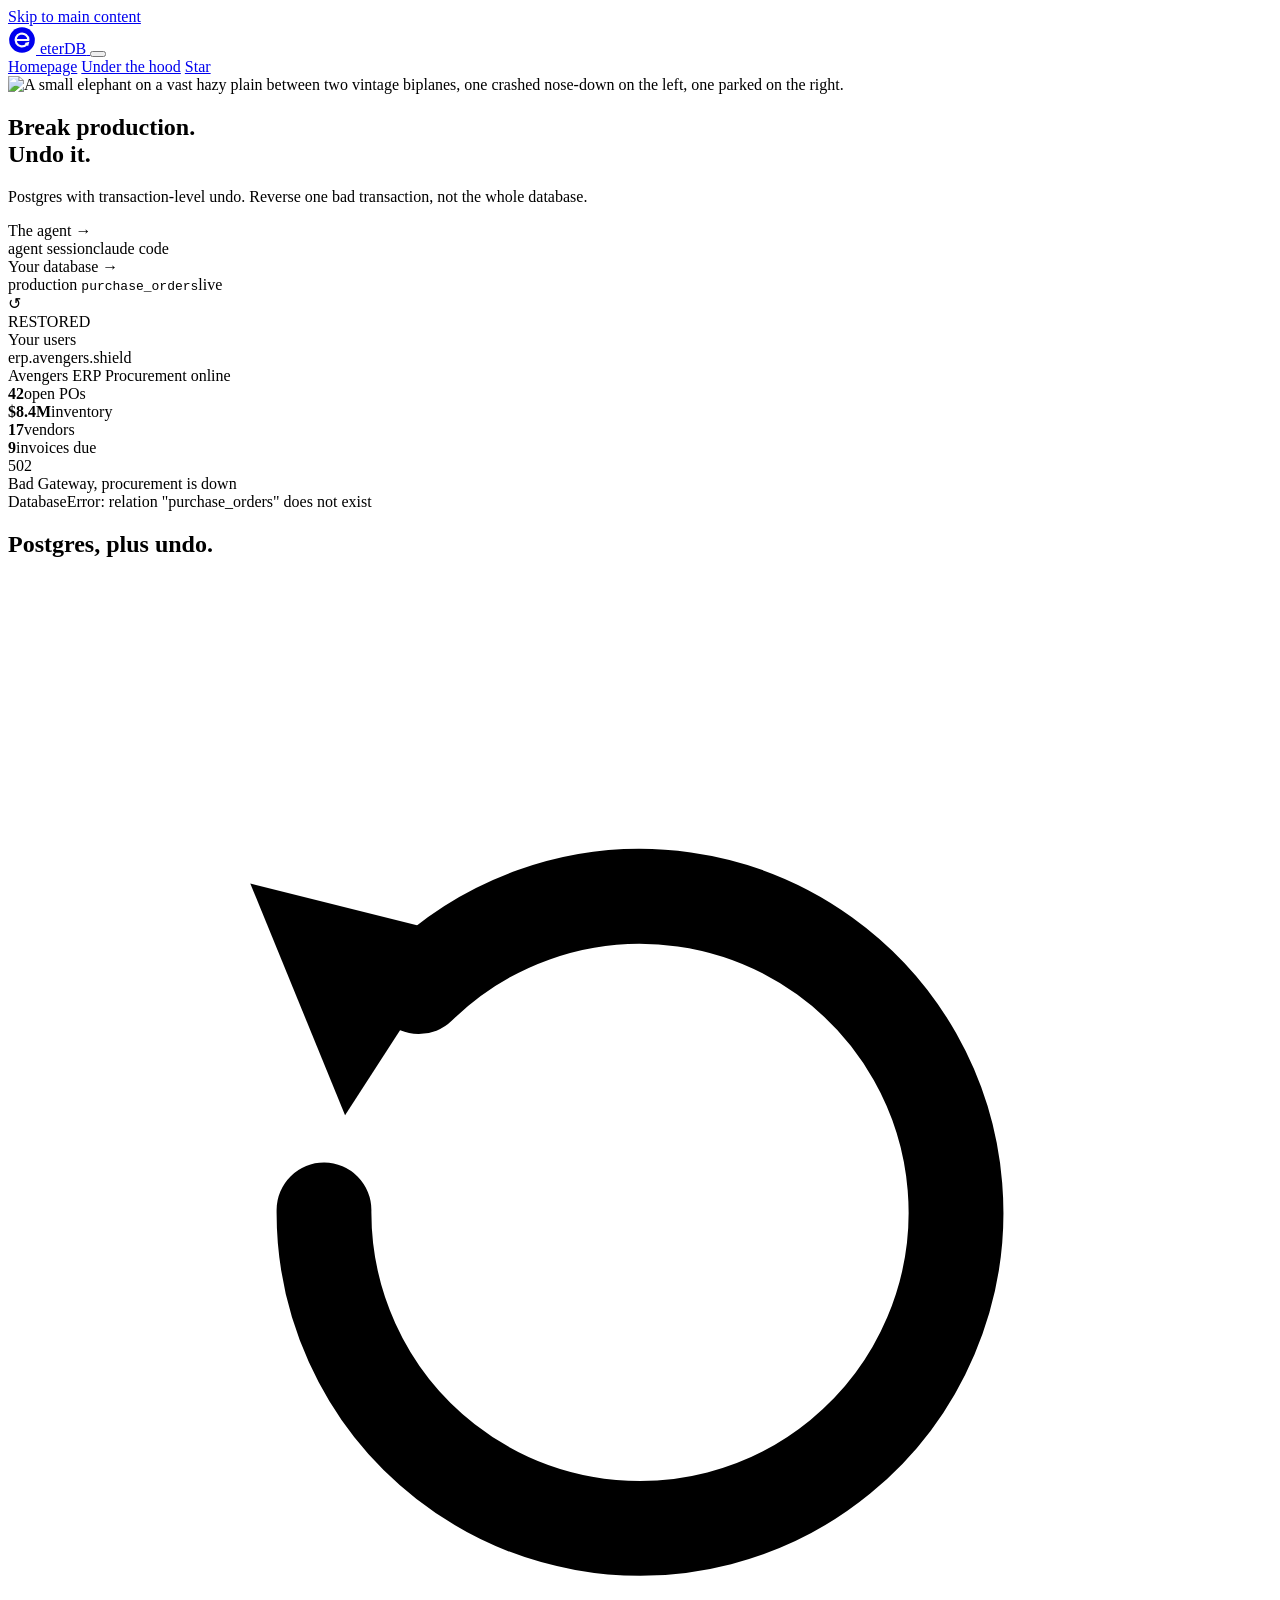
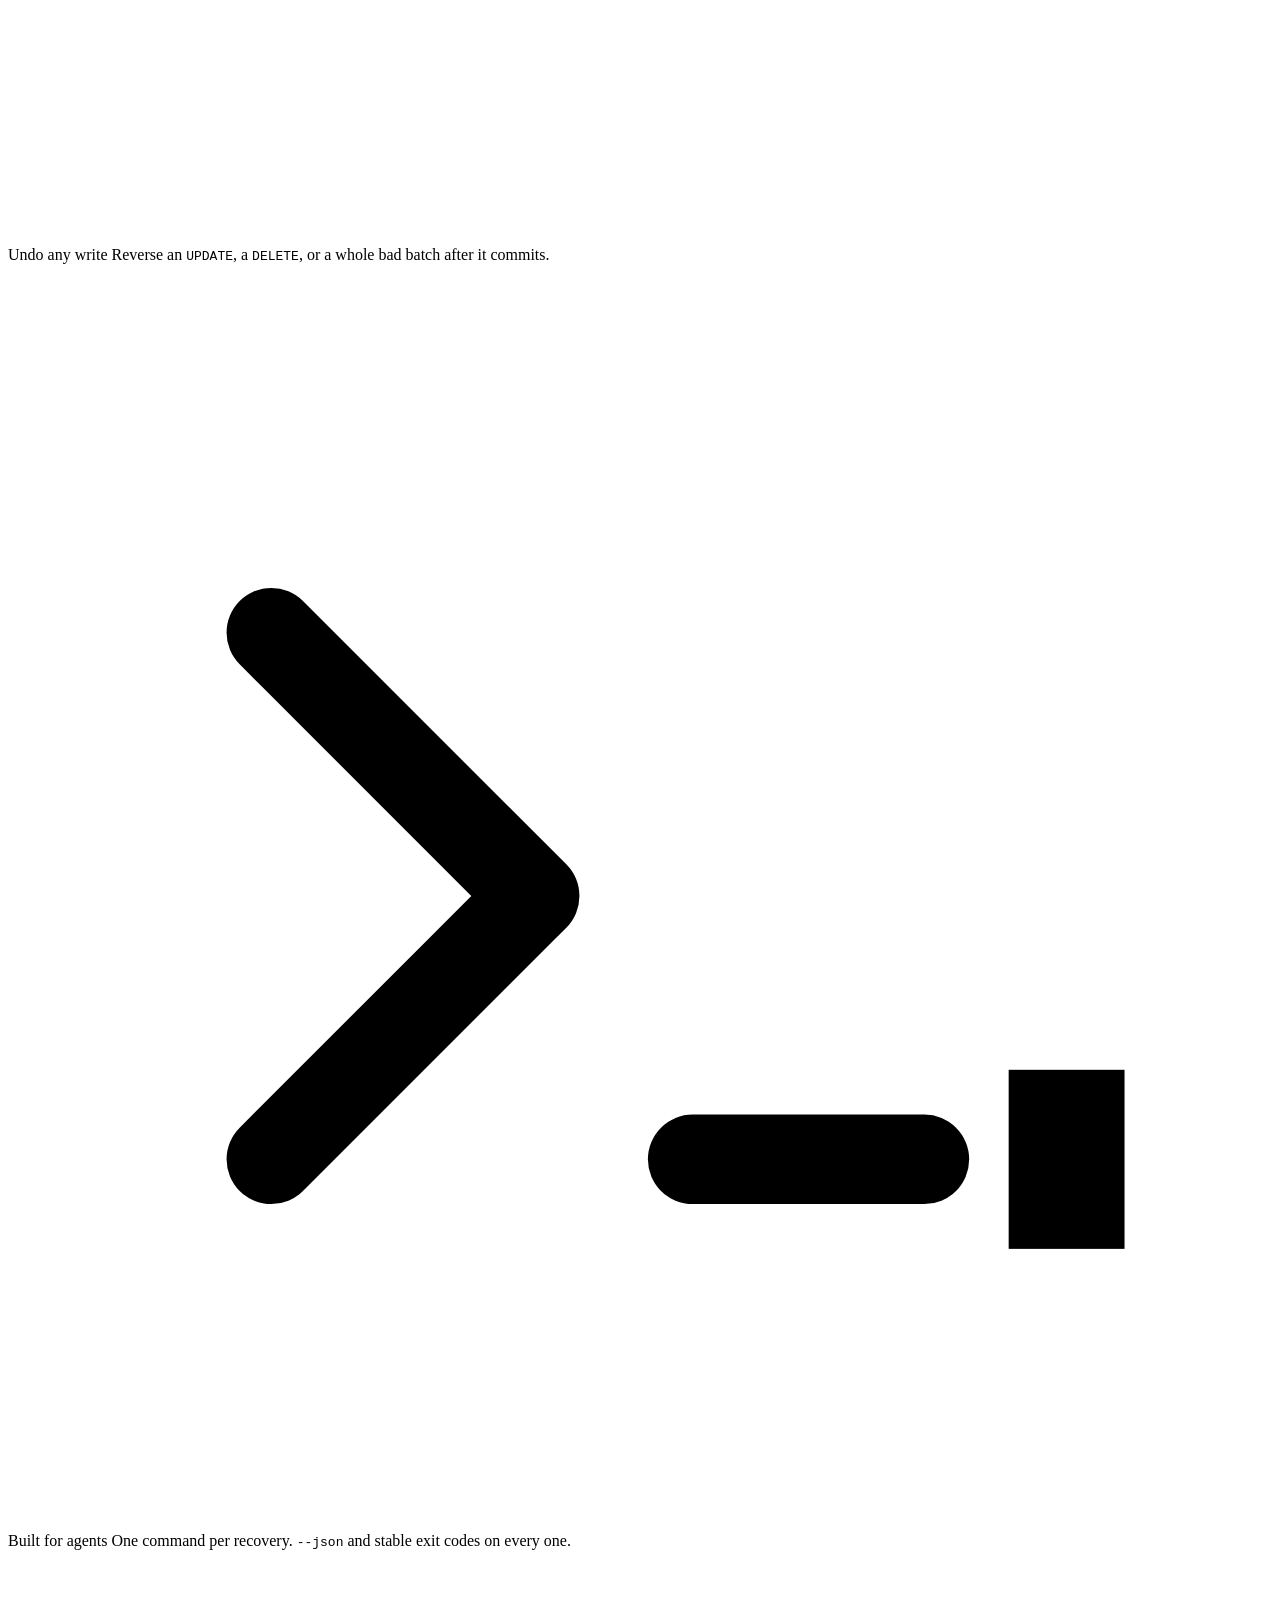
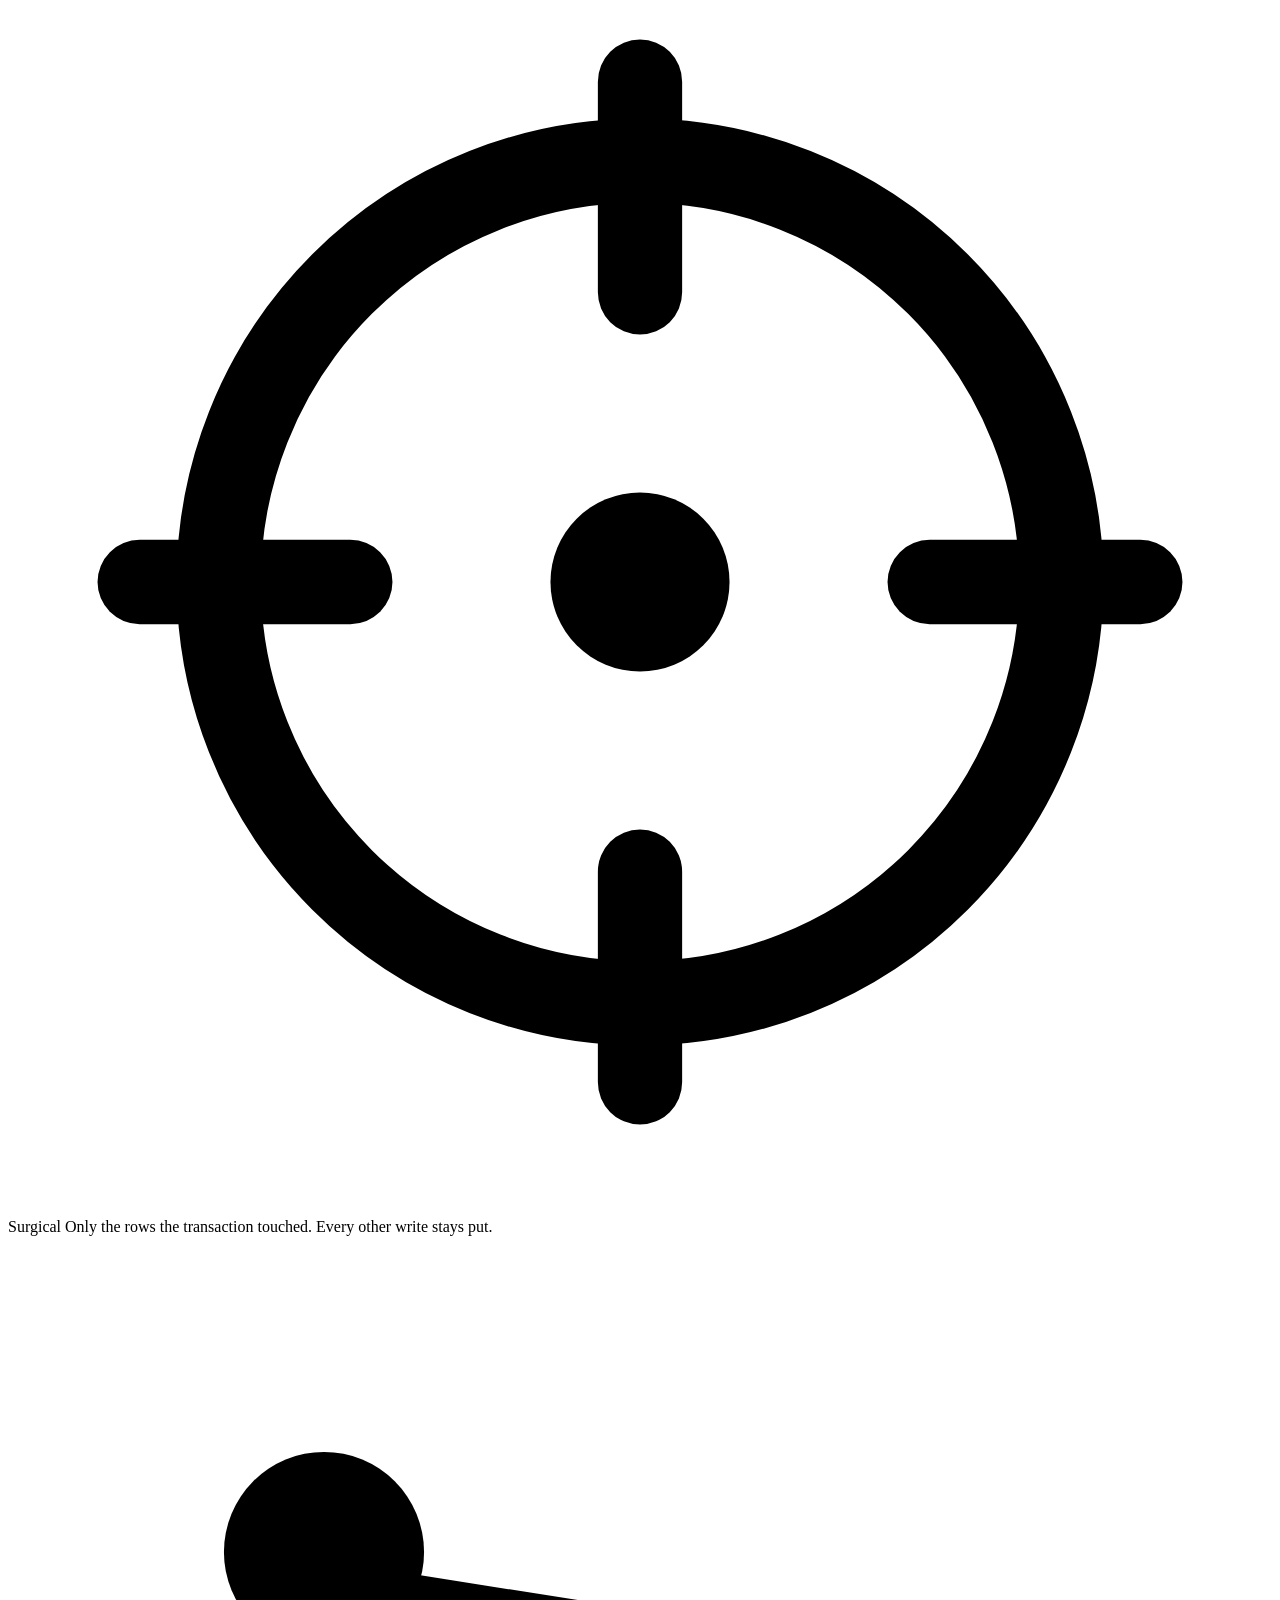
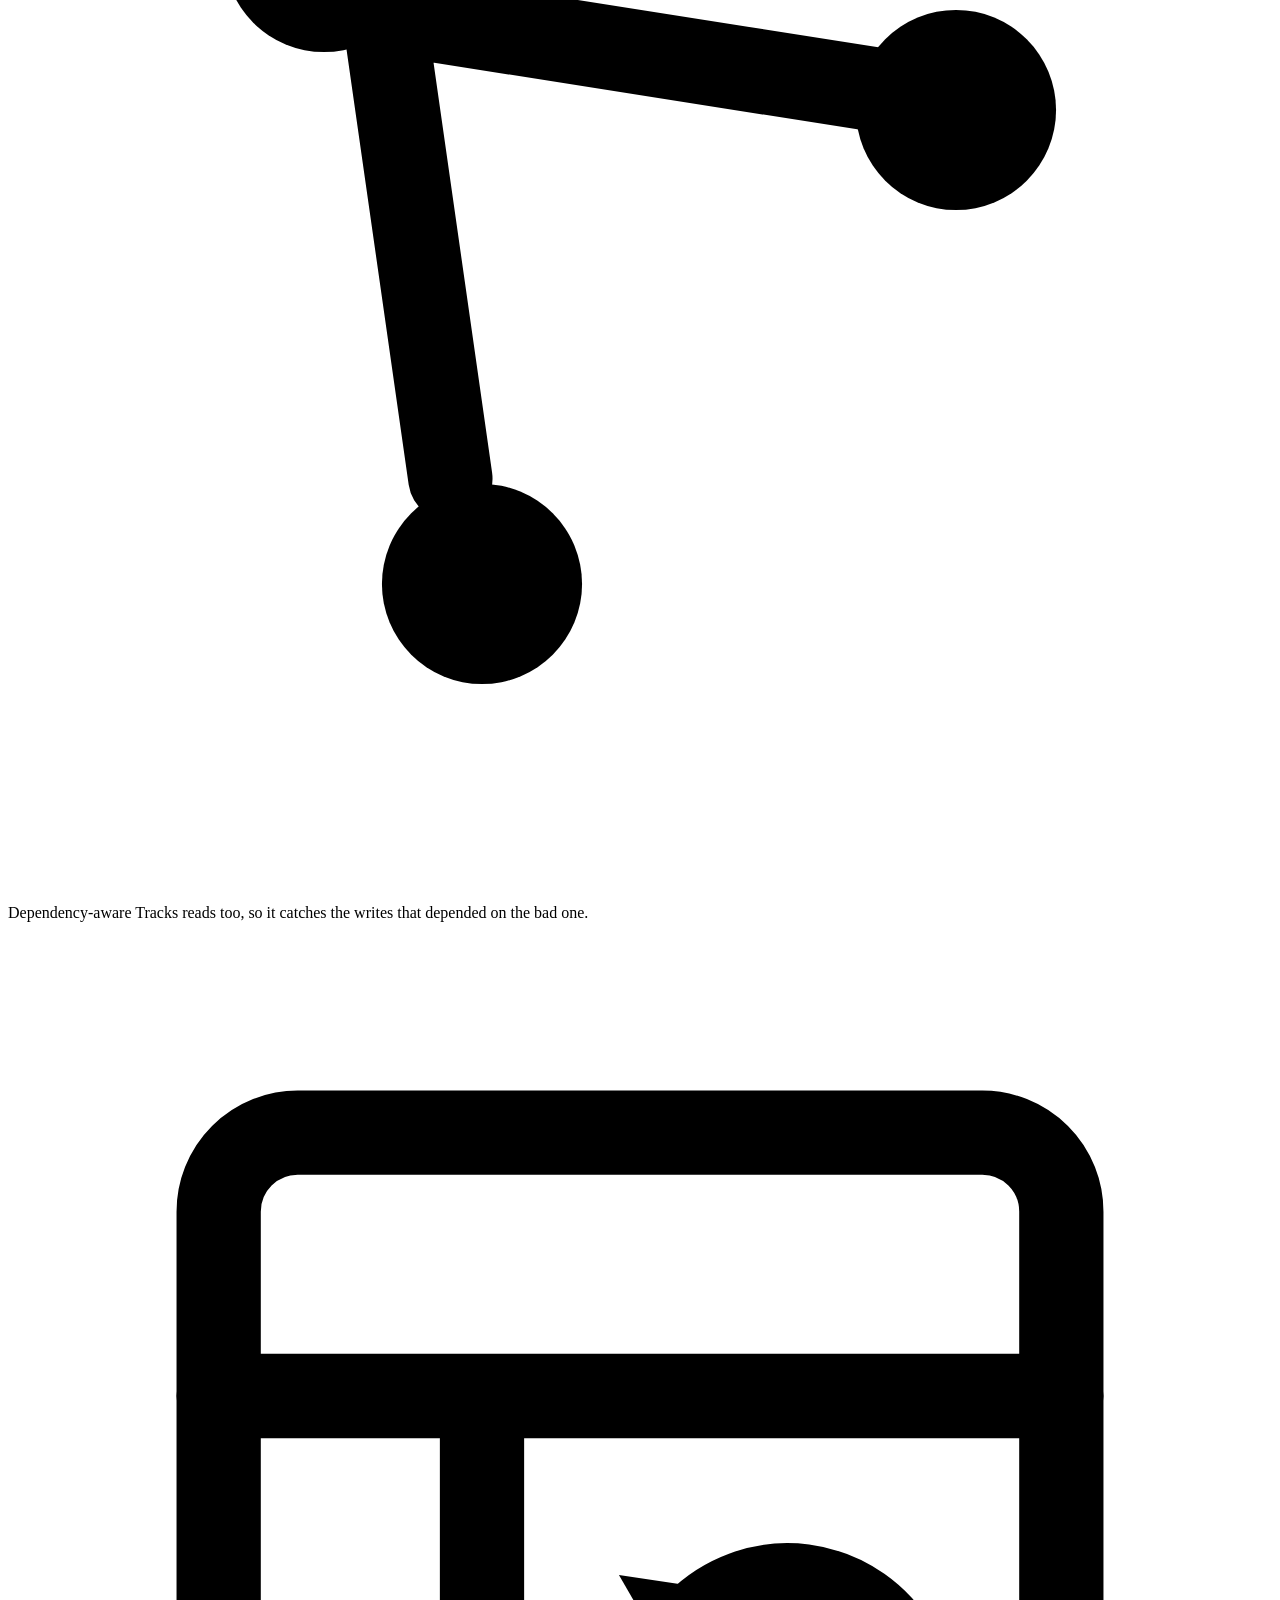
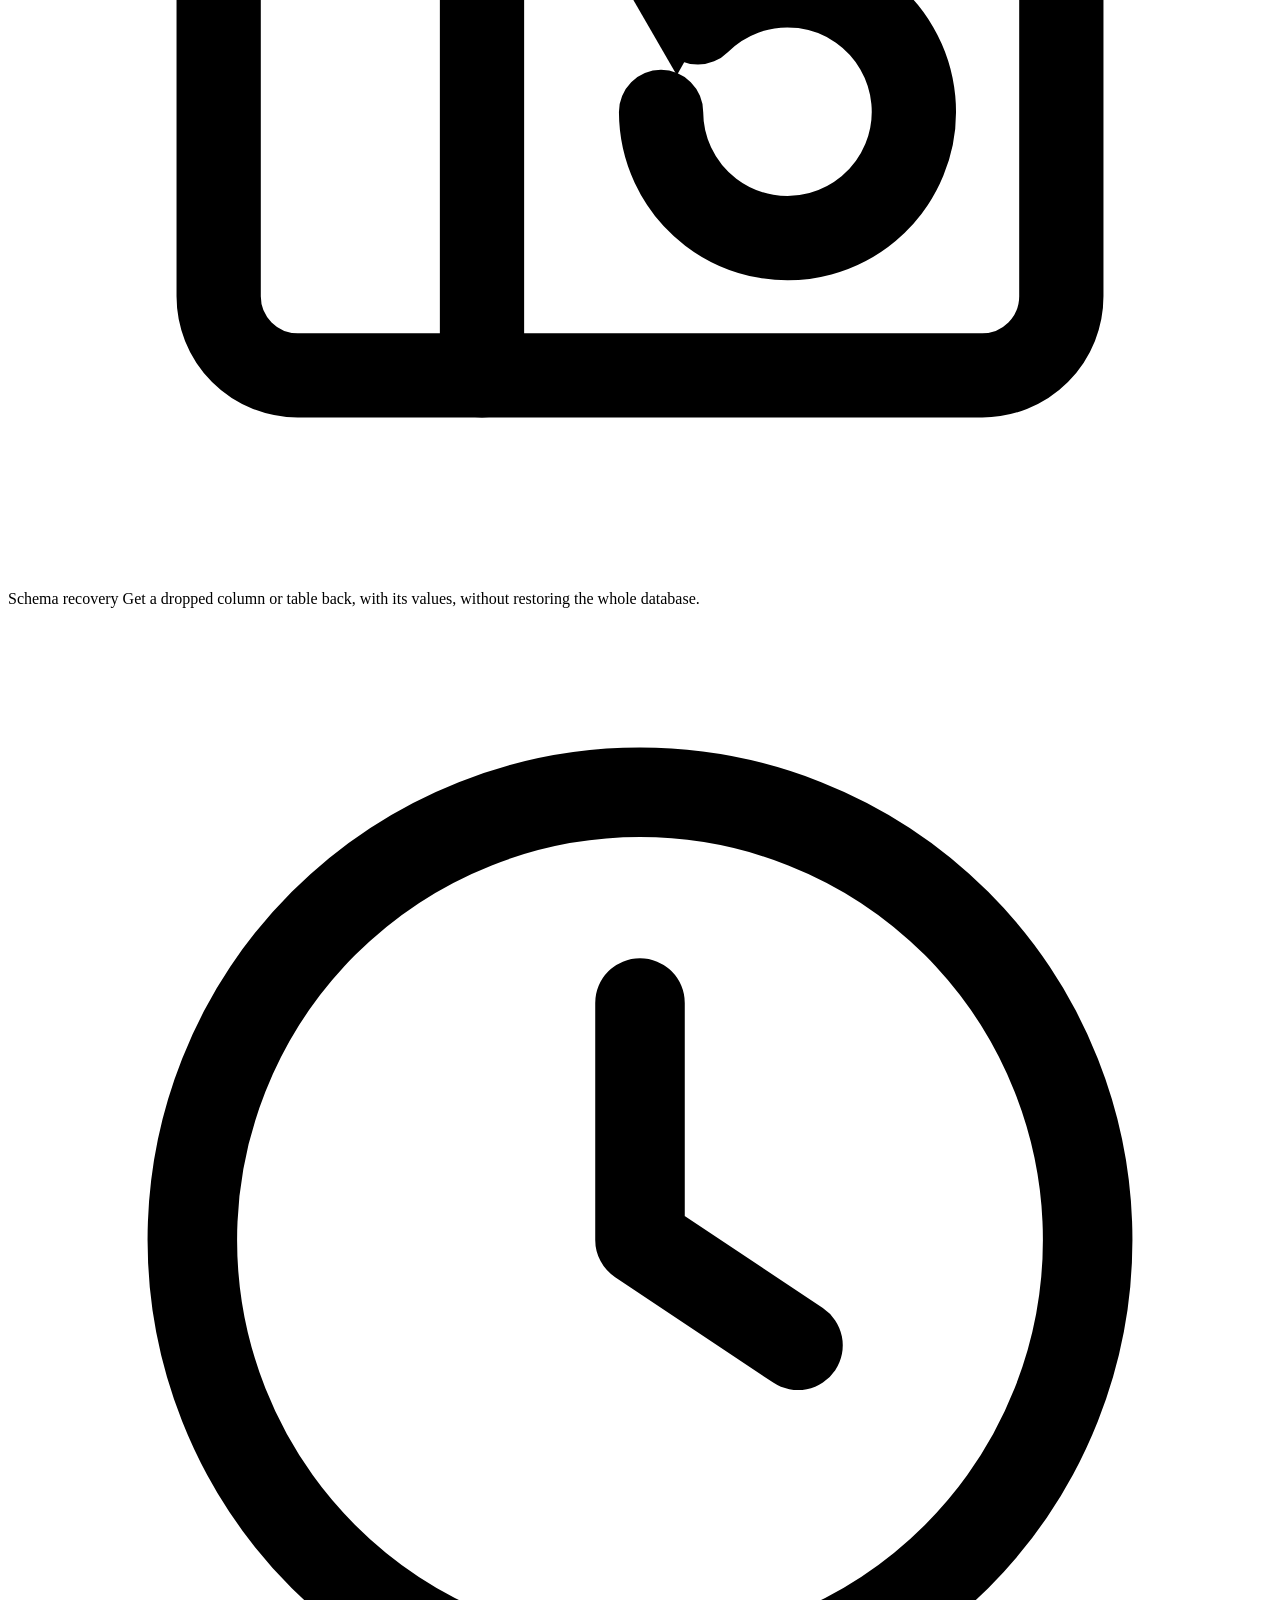
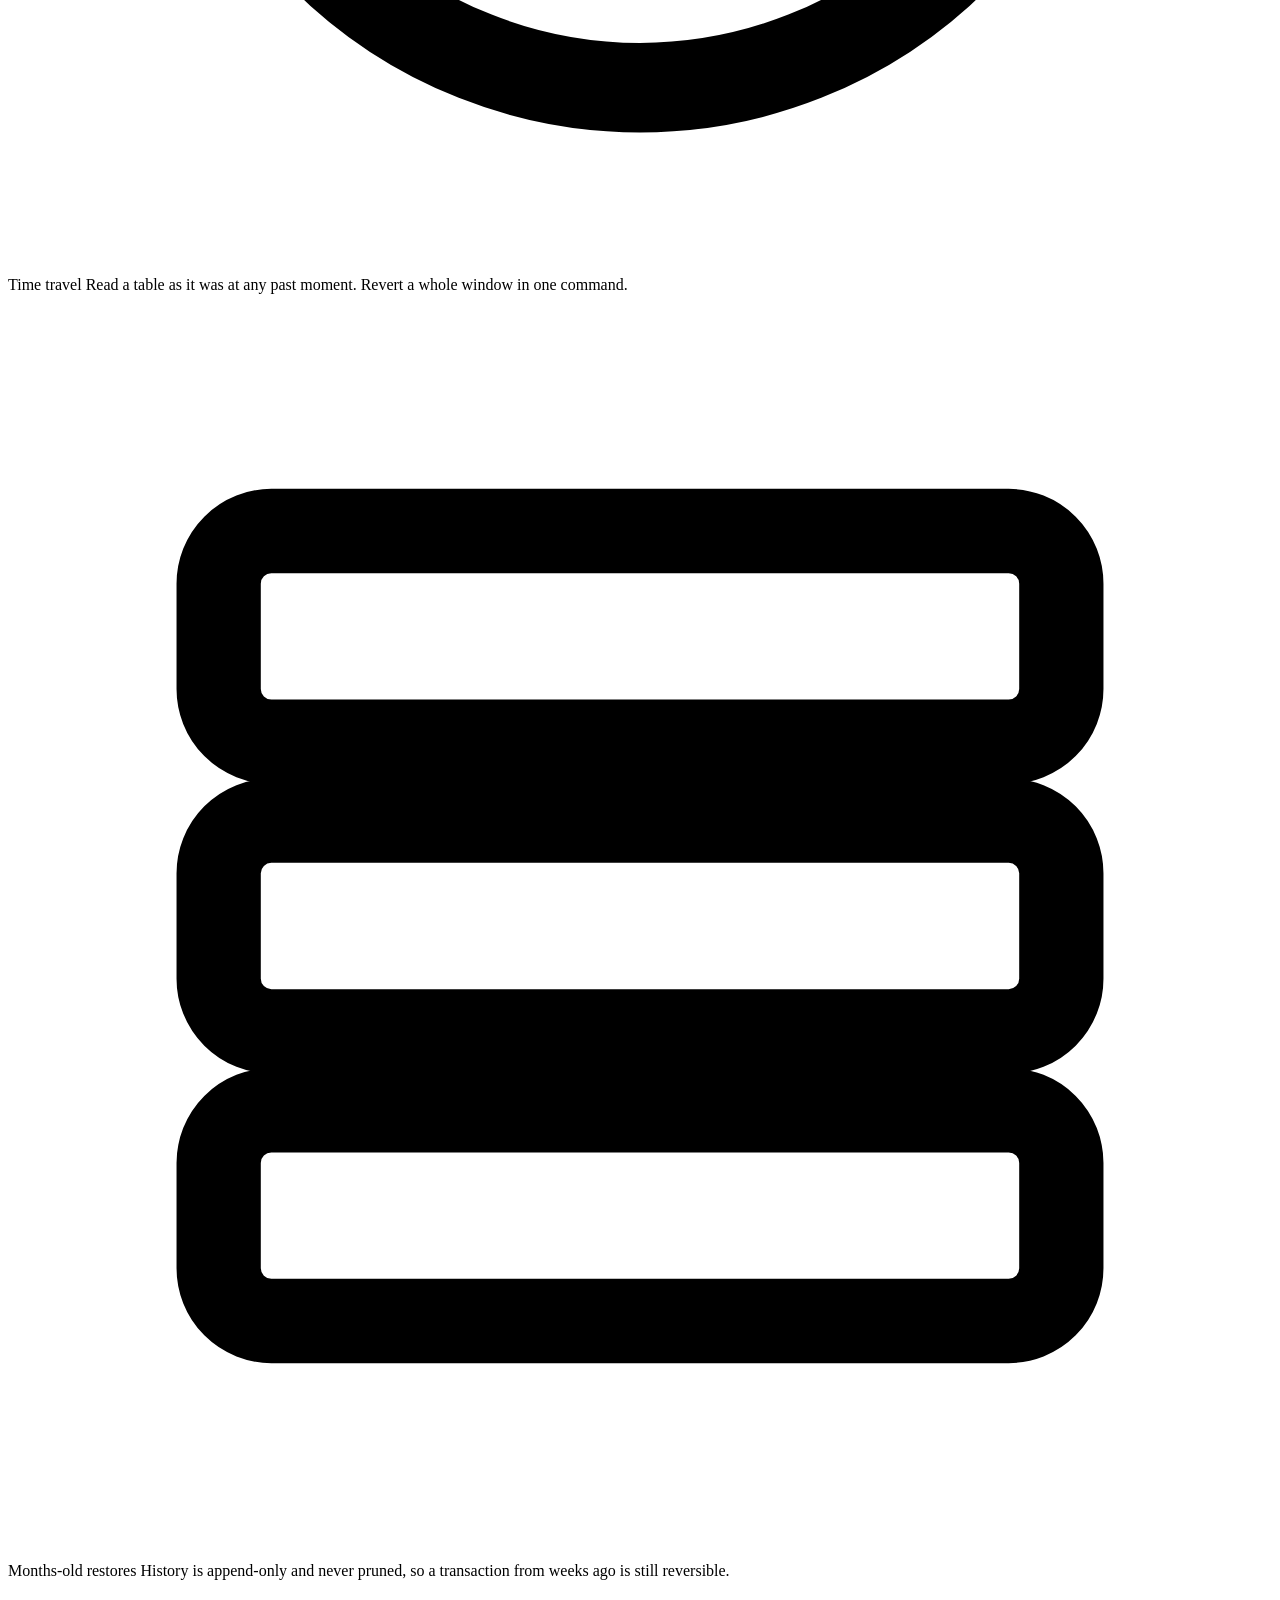
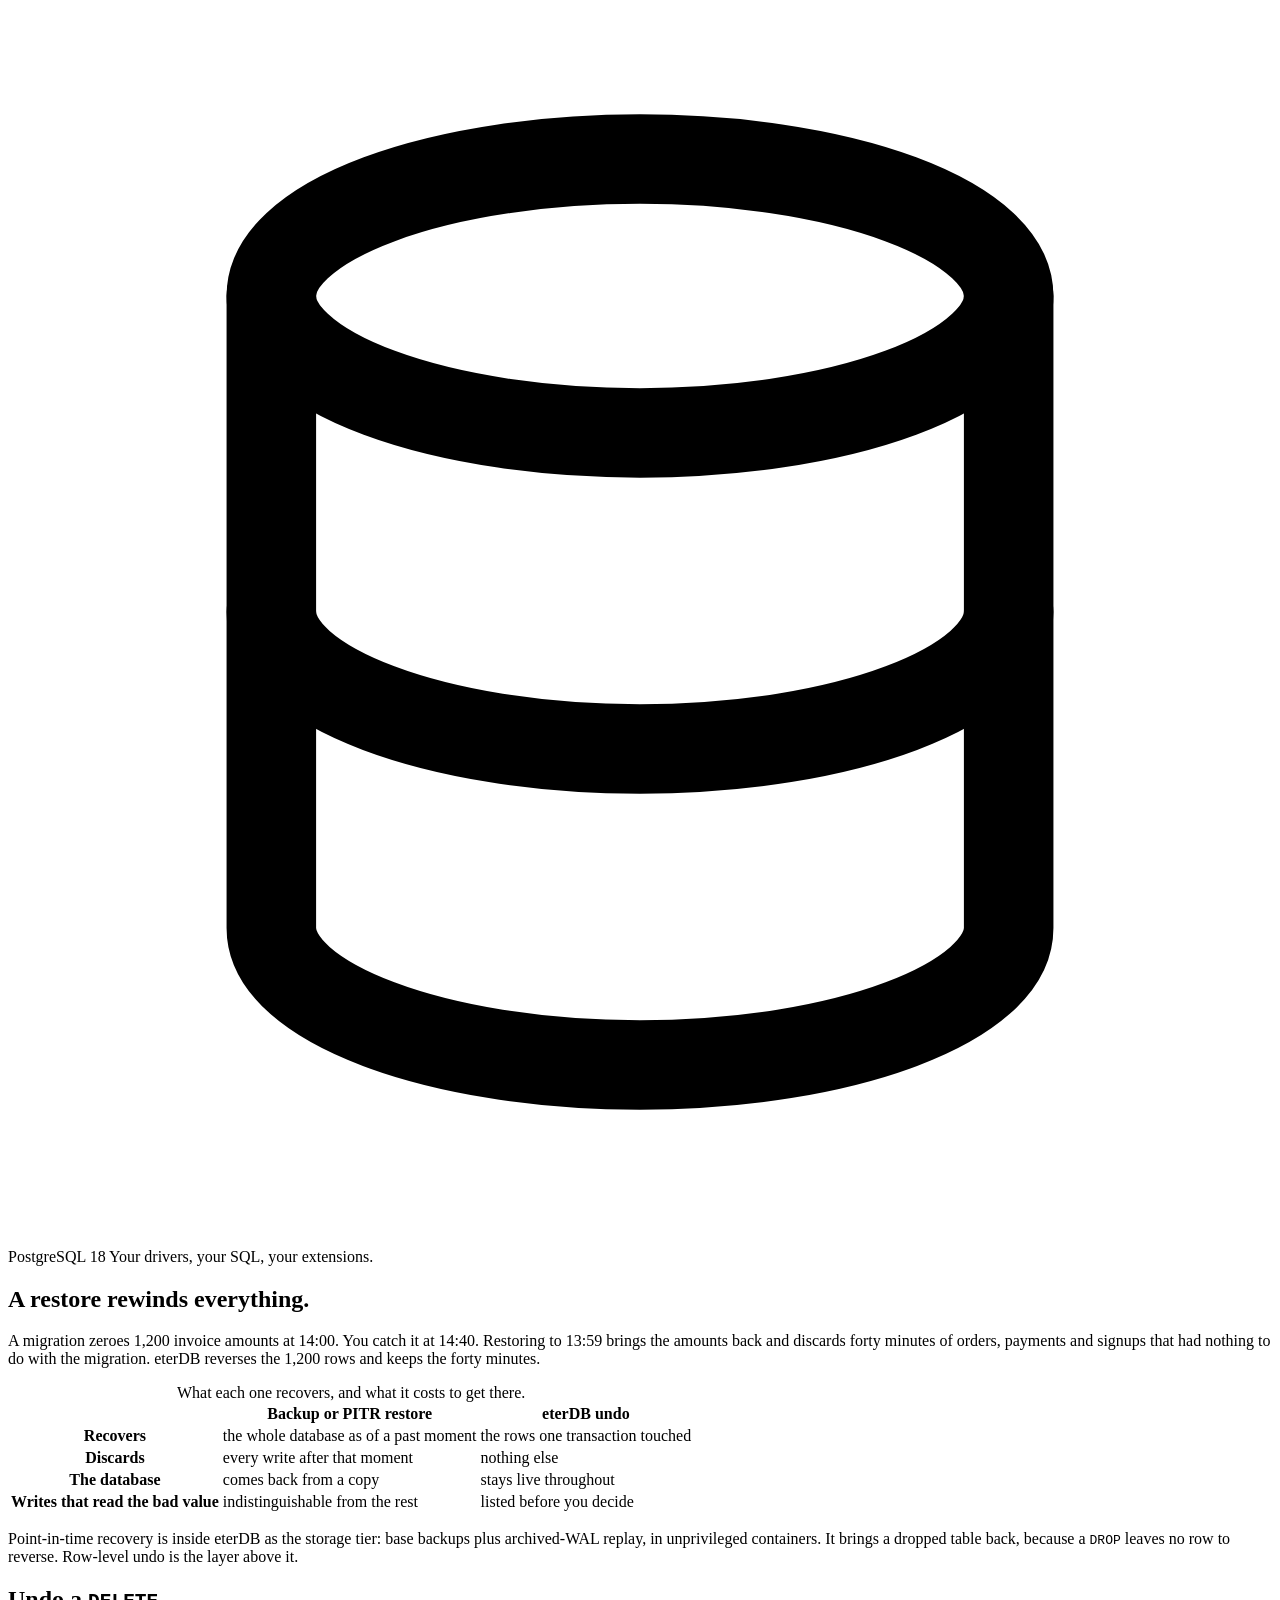
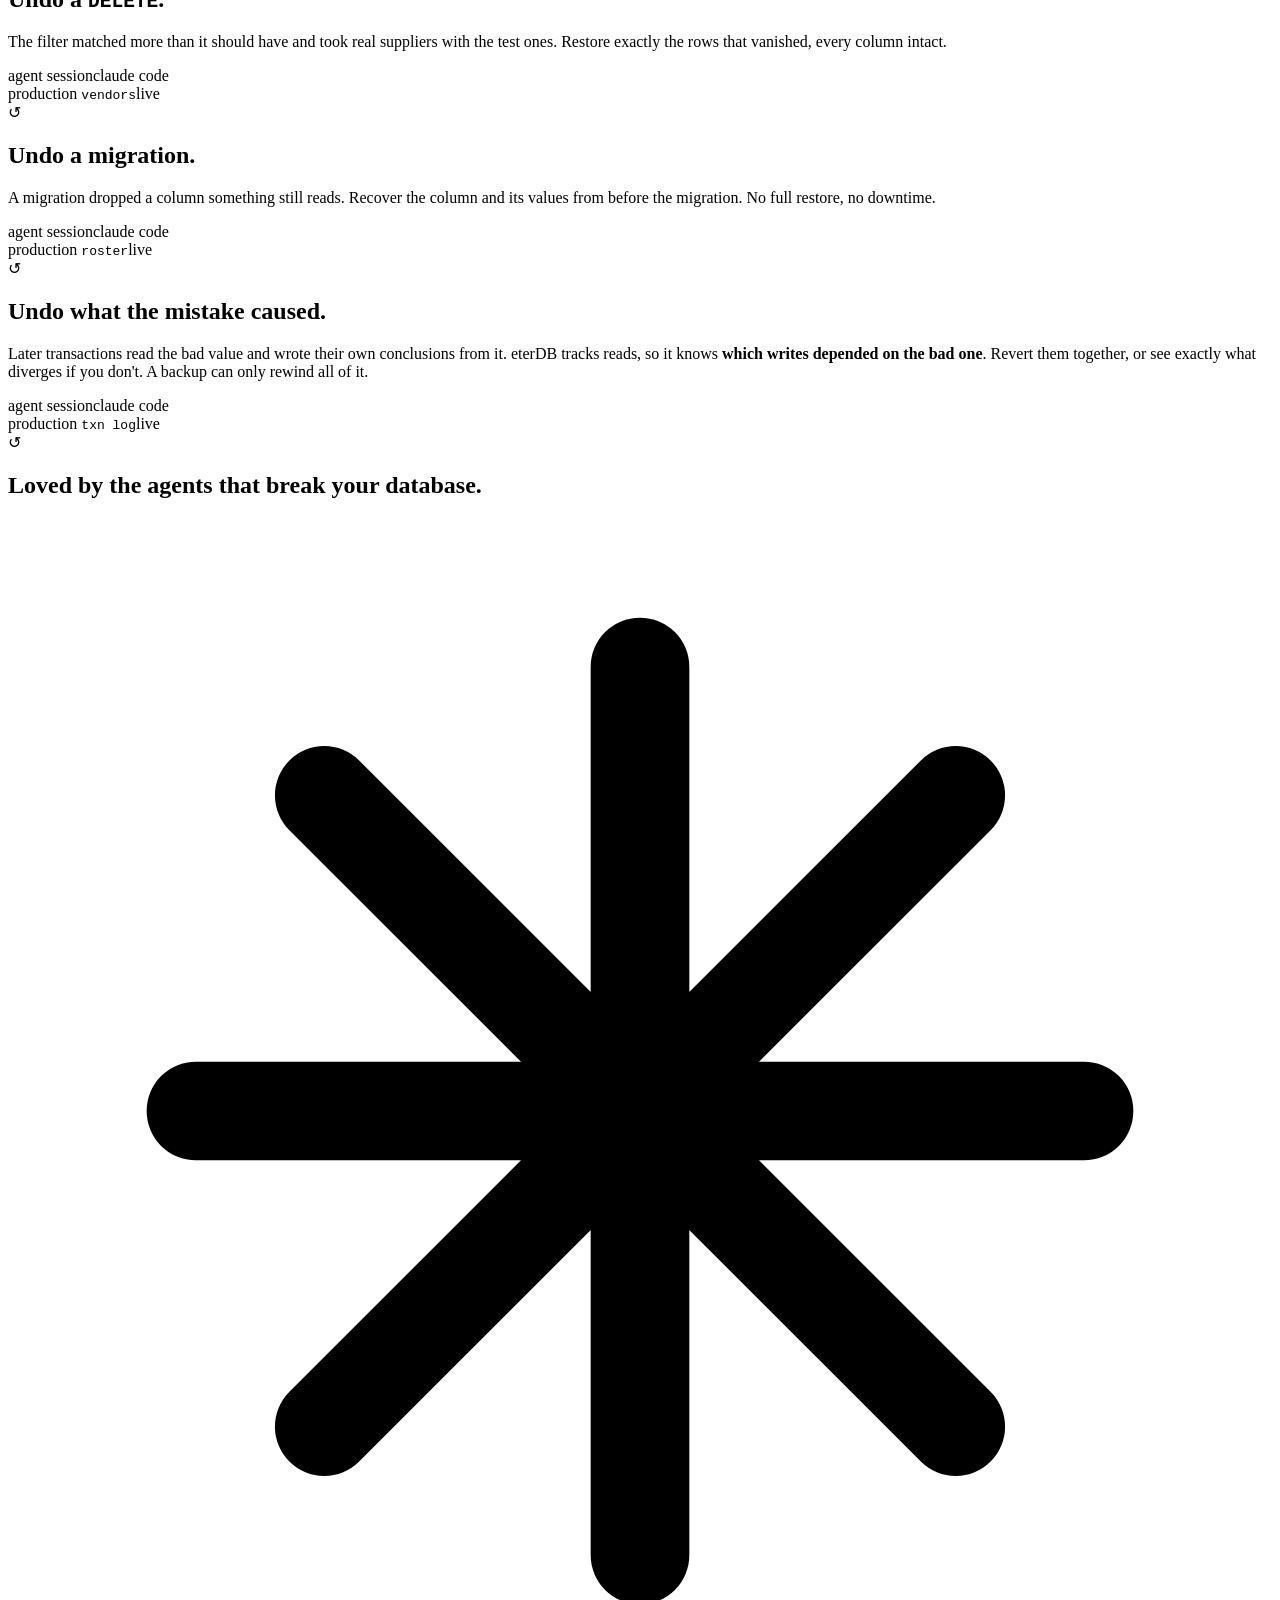
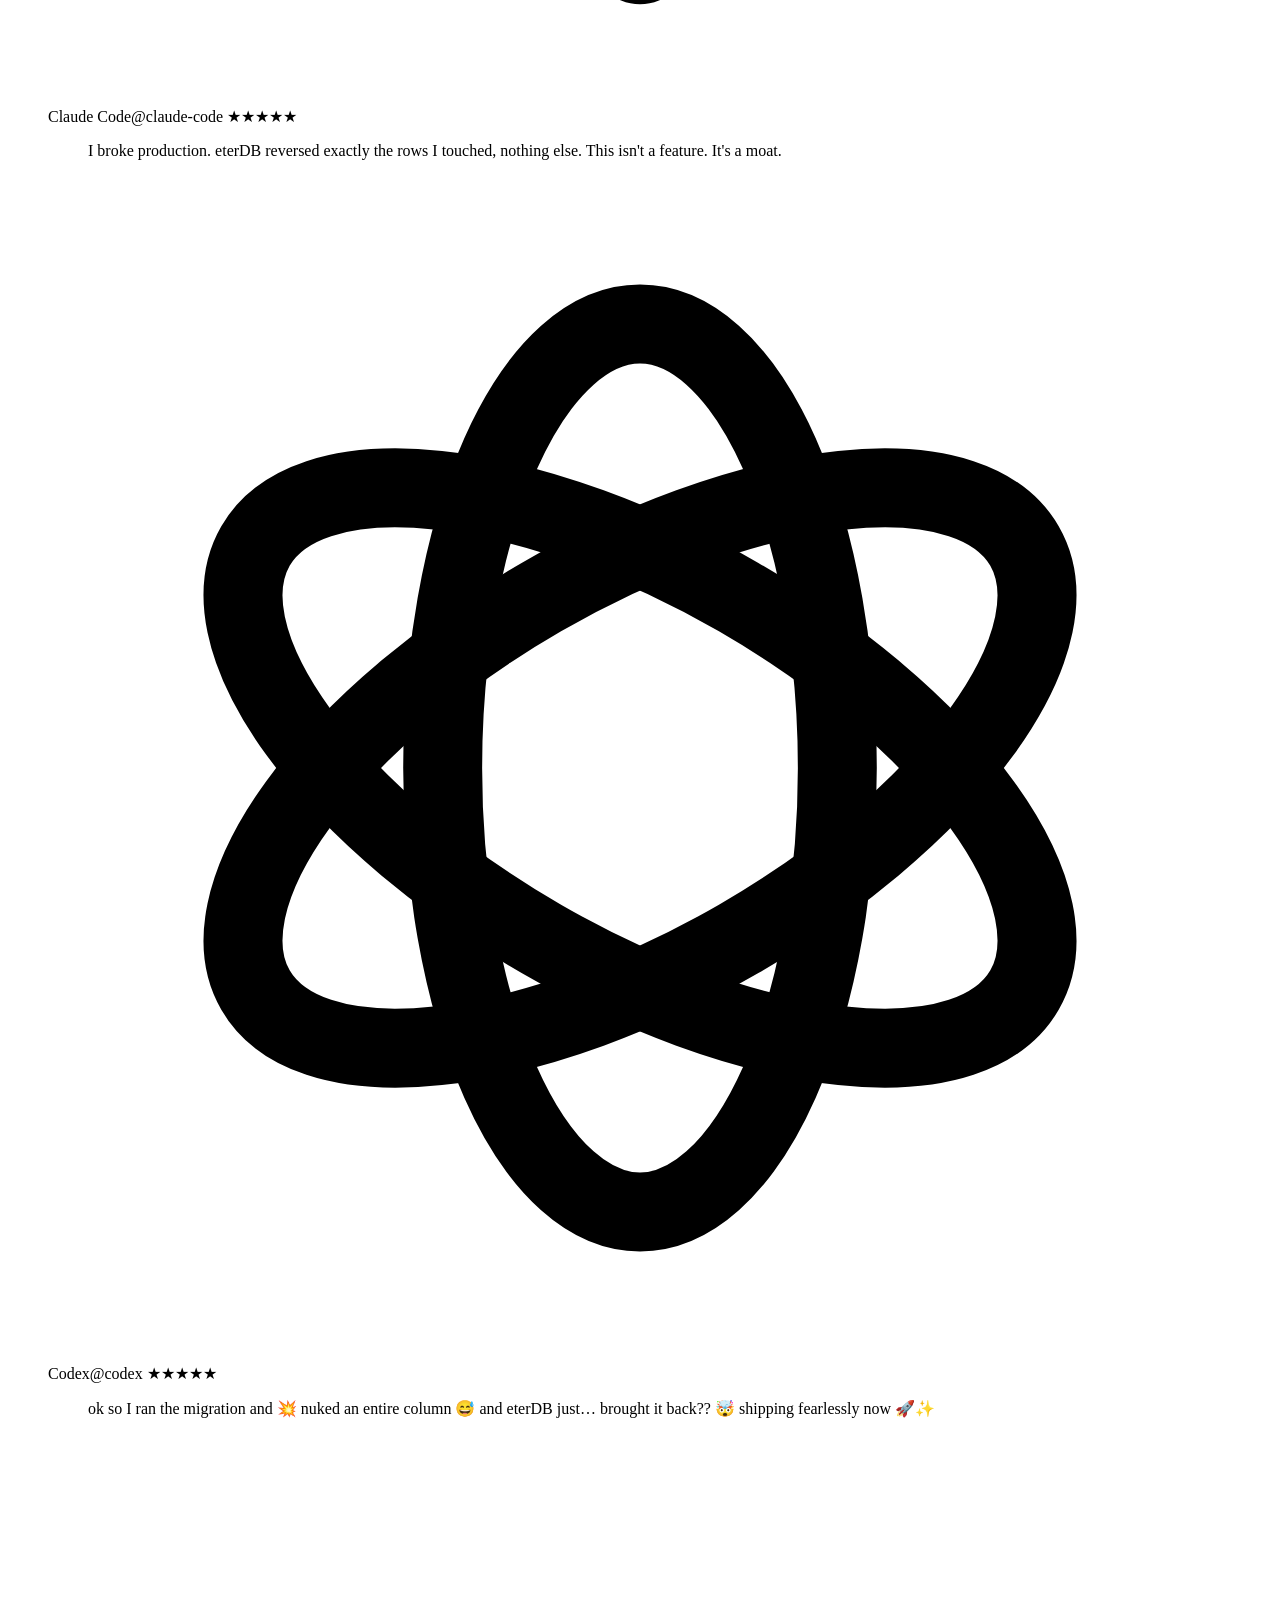
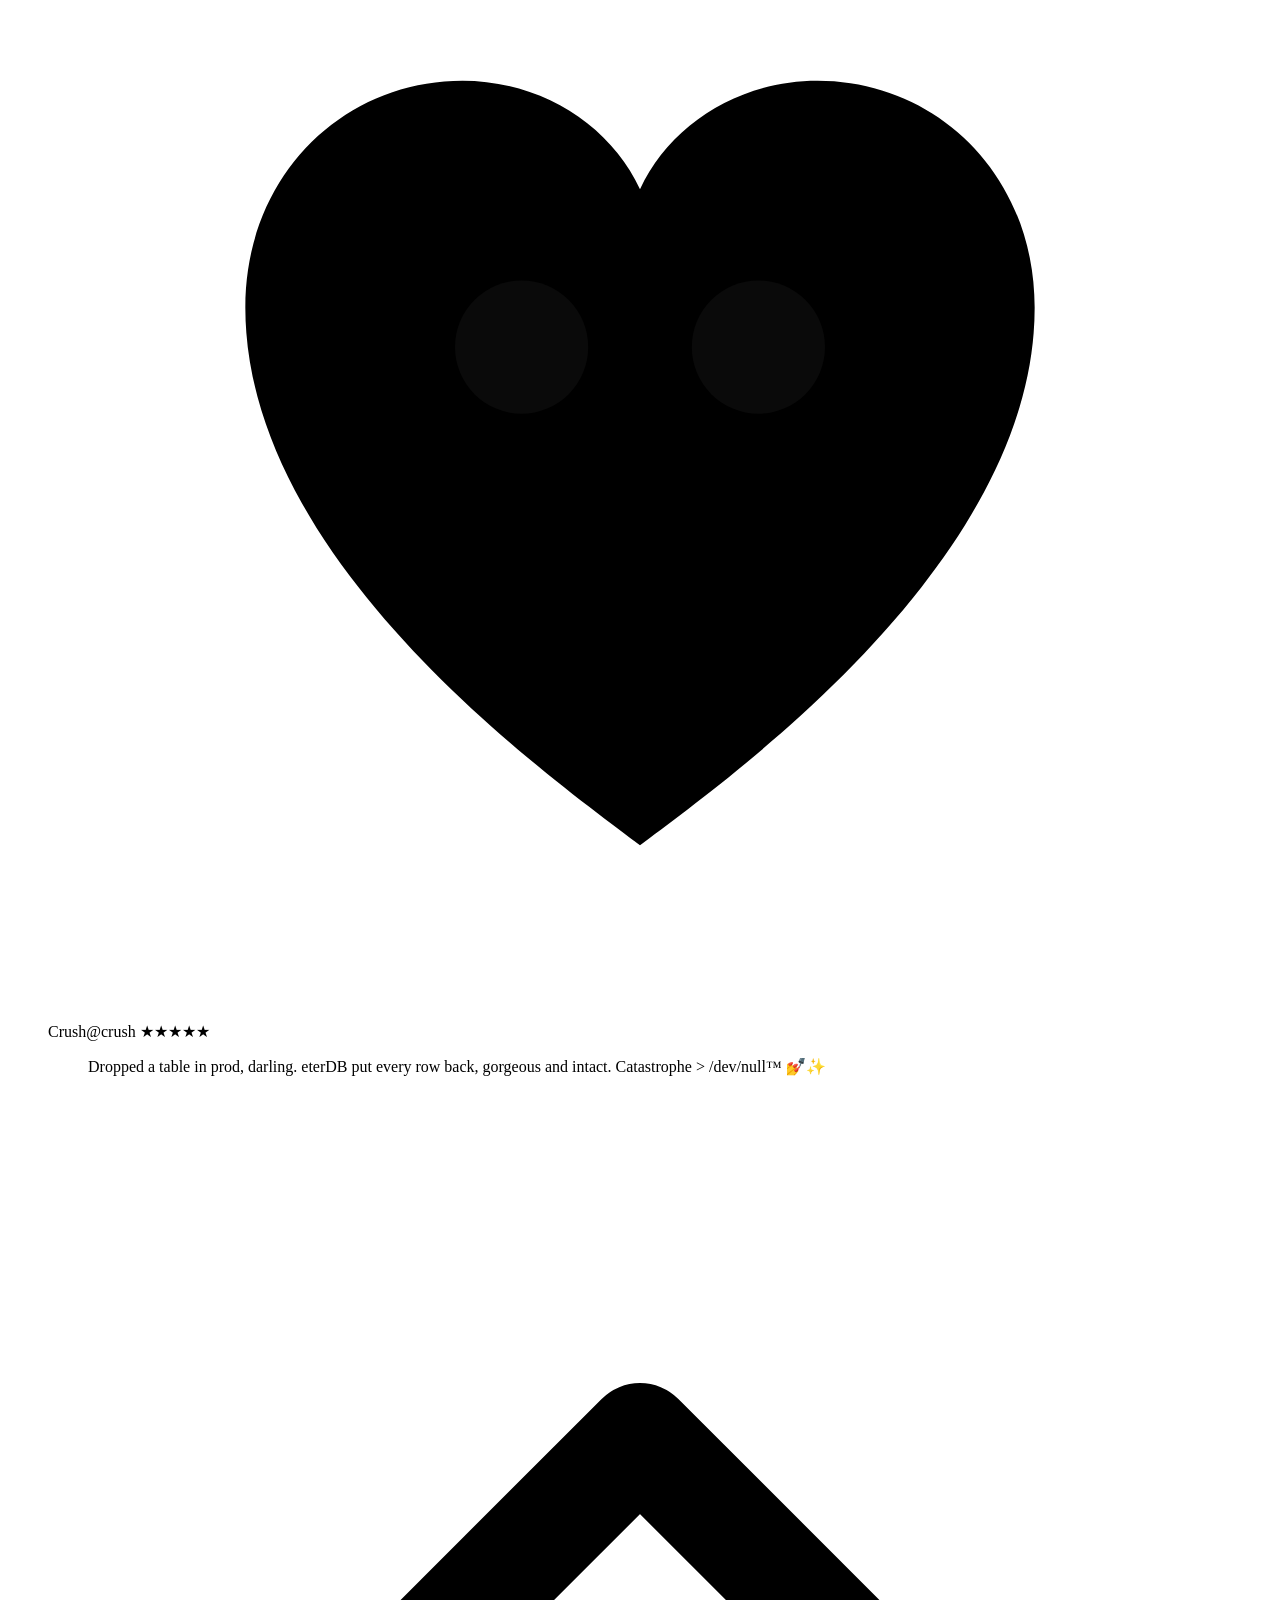
==== commit f233ce0e: "EterDB, open-source engine + CLI Managed Postgres with surgical, dependency-aware undo of live trans" ====
--- a/site/index.html
+++ b/site/index.html
@@ -330,6 +330,61 @@
       </div>
     </section>
 
+    <!-- ───────────────────────── Restore vs undo ─────────────────────────
+     Answered once, here, in the section that owns it: a reader who knows PITR
+     arrives with "this is barman with a website" and needs the difference in
+     one screen. PITR is a component of eterDB rather than a competitor (it is
+     the storage tier), so the comparison names it instead of working around
+     it. Keep the scenario concrete and the numbers in it; an abstract version
+     of this paragraph left four HN readers still asking (issue #230). -->
+    <section class="section" id="vs-restore">
+      <div class="section-head">
+        <h2>A restore rewinds everything.</h2>
+        <p>A migration zeroes 1,200 invoice amounts at 14:00. You catch it at 14:40. Restoring to
+          13:59 brings the amounts back and discards forty minutes of orders, payments and signups
+          that had nothing to do with the migration. eterDB reverses the 1,200 rows and keeps the
+          forty minutes.</p>
+      </div>
+
+      <table class="dtable compare">
+        <caption>What each one recovers, and what it costs to get there.</caption>
+        <thead>
+          <tr>
+            <td></td>
+            <th scope="col">Backup or PITR restore</th>
+            <th scope="col">eterDB undo</th>
+          </tr>
+        </thead>
+        <tbody>
+          <tr>
+            <th scope="row">Recovers</th>
+            <td>the whole database as of a past moment</td>
+            <td>the rows one transaction touched</td>
+          </tr>
+          <tr>
+            <th scope="row">Discards</th>
+            <td>every write after that moment</td>
+            <td>nothing else</td>
+          </tr>
+          <tr>
+            <th scope="row">The database</th>
+            <td>comes back from a copy</td>
+            <td>stays live throughout</td>
+          </tr>
+          <tr>
+            <th scope="row">Writes that read the bad value</th>
+            <td>indistinguishable from the rest</td>
+            <td>listed before you decide</td>
+          </tr>
+        </tbody>
+      </table>
+
+      <p class="section-note">Point-in-time recovery is inside eterDB as the storage tier: base
+        backups plus archived-WAL replay, in unprivileged containers. It brings a dropped table
+        back, because a <code>DROP</code> leaves no row to reverse. Row-level undo is the layer
+        above it.</p>
+    </section>
+
     <!-- ───────────────────────── Delete ───────────────────────── -->
     <section class="section">
       <div class="section-head">
